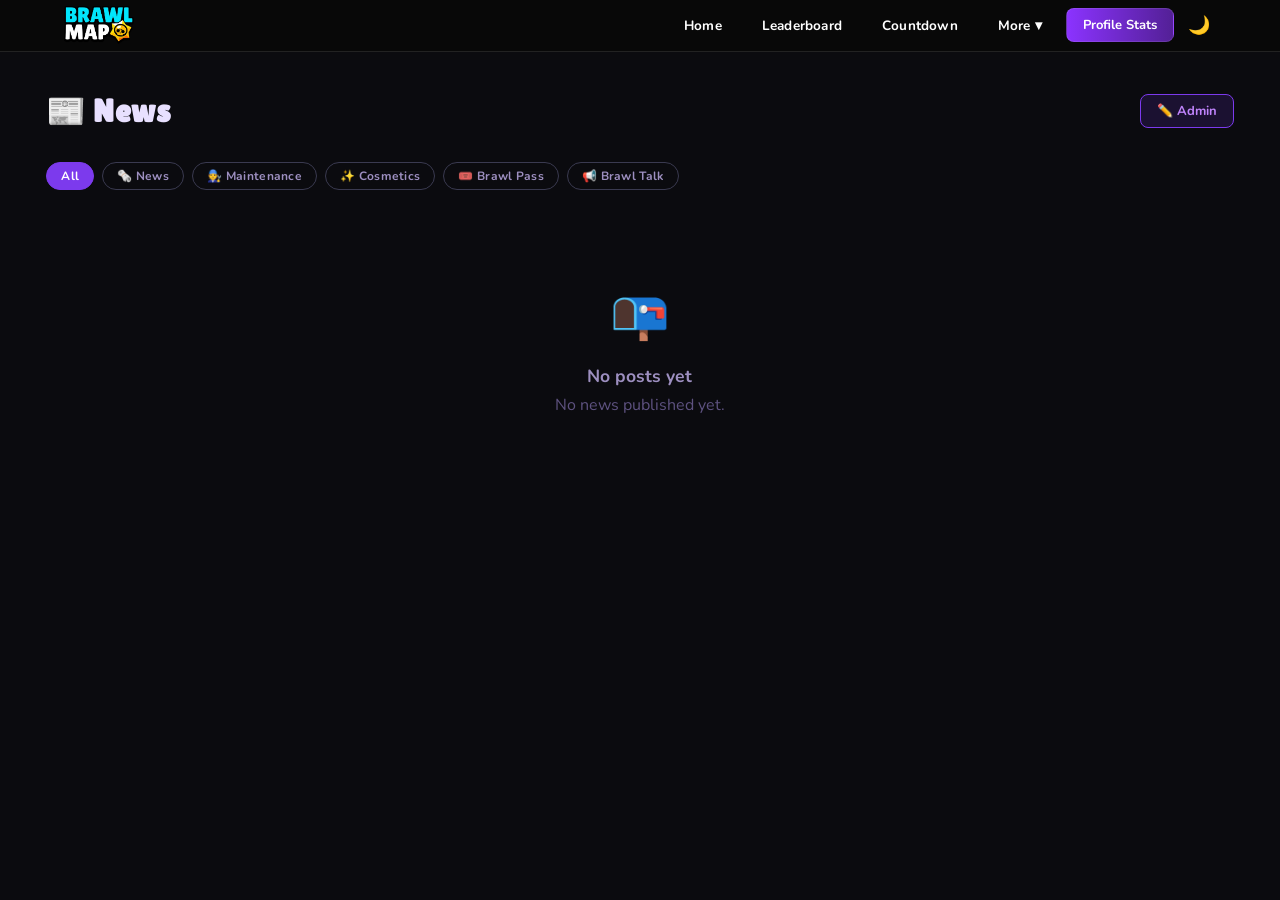
==== news.html @ d704606d "Add files via upload" ====
<!DOCTYPE html>
<html lang="en">
<head>
  <meta charset="UTF-8" />
  <meta name="viewport" content="width=device-width, initial-scale=1.0" />
  <title>BrawlMap — News</title>
  <link href="https://fonts.googleapis.com/css2?family=Lilita+One&family=Nunito:wght@400;600;700;800&display=swap" rel="stylesheet">
  <link rel="stylesheet" href="designed.css">
  <style>
    /* ── Page layout ── */
    .news-wrap {
      max-width: 93%;
      margin: 0 auto;
      padding: 2.5rem 0.1rem 4rem;
    }

    .news-header {
      display: flex;
      align-items: center;
      justify-content: space-between;
      margin-bottom: 2rem;
      flex-wrap: wrap;
      gap: 1rem;
    }

    .news-header h1 {
      font-family: 'Lilita One', cursive;
      font-size: 2rem;
      color: var(--text);
      letter-spacing: 0.5px;
    }

    /* ── Category filter pills ── */
    .category-filters {
      display: flex;
      gap: 8px;
      flex-wrap: wrap;
      margin-bottom: 1.75rem;
    }

    .cat-pill {
      padding: 5px 14px;
      border-radius: 20px;
      font-size: 12px;
      font-weight: 700;
      cursor: pointer;
      border: 1.5px solid var(--border2);
      background: transparent;
      color: var(--text2);
      font-family: 'Nunito', sans-serif;
      transition: all 0.15s;
      letter-spacing: 0.3px;
    }
    .cat-pill:hover { border-color: var(--purple2); color: var(--purple3); }
    .cat-pill.active { background: var(--purple); border-color: var(--purple); color: #fff; }

    /* ── News grid ── */
    .news-grid {
      display: grid;
      grid-template-columns: repeat(auto-fill, minmax(280px, 1fr));
      gap: 1rem;
    }

    @media (max-width: 768px) {
      .news-grid { grid-template-columns: 1fr; }
    }

    .news-card {
      background: var(--bg2);
      border: 1px solid var(--border);
      border-radius: var(--radius);
      overflow: hidden;
      transition: border-color 0.15s, transform 0.15s;
      cursor: pointer;
      text-decoration: none;
      display: block;
      color: inherit;
    }
    .news-card:hover { border-color: var(--border2); transform: translateY(-2px); }

    .news-card-banner {
      width: 100%;
      height: 200px;
      object-fit: cover;
      display: block;
      background: var(--bg3);
    }
    .news-card-banner-placeholder {
      width: 100%;
      height: 200px;
      background: linear-gradient(135deg, #1a1a2e 0%, #16213e 50%, #0f3460 100%);
      display: flex;
      align-items: center;
      justify-content: center;
      font-size: 3rem;
    }

    .news-card-body { padding: 1.1rem 1.25rem 1.25rem; }

    .news-card-meta {
      display: flex;
      align-items: center;
      gap: 8px;
      margin-bottom: 0.5rem;
      font-size: 12px;
      color: var(--text3);
      font-weight: 600;
    }

    .news-card-category {
      padding: 2px 8px;
      border-radius: 4px;
      font-size: 11px;
      font-weight: 800;
      letter-spacing: 0.4px;
      text-transform: uppercase;
    }
    .cat-news       { background: #1e3a5f; color: #60a5fa; }
    .cat-maintenance{ background: #3b2200; color: #fb923c; }
    .cat-cosmetics  { background: #2d1b4e; color: #c084fc; }
    .cat-brawlpass  { background: #1a3320; color: #4ade80; }
    .cat-brawltalk  { background: #3a1a1a; color: #fbbf24; }
    .cat-countdown  { background: #1a2b3a; color: #38bdf8; }

    .news-card-title {
      font-size: 15px;
      font-weight: 800;
      color: var(--text);
      margin-bottom: 0.35rem;
      line-height: 1.3;
    }
    .news-card-excerpt {
      font-size: 13px;
      color: var(--text2);
      line-height: 1.55;
    }

    /* ── Empty state ── */
    .news-empty {
      text-align: center;
      padding: 4rem 1rem;
      color: var(--text3);
      grid-column: 1/-1;
    }
    .news-empty-icon { font-size: 3rem; margin-bottom: 1rem; }
    .news-empty h3 { font-size: 1.1rem; color: var(--text2); margin-bottom: 0.4rem; }

    /* ── Admin toggle button ── */
    .admin-toggle {
      padding: 7px 16px;
      background: rgba(124,58,237,0.15);
      border: 1.5px solid var(--purple);
      border-radius: 8px;
      color: var(--purple3);
      font-family: 'Nunito', sans-serif;
      font-size: 13px;
      font-weight: 700;
      cursor: pointer;
      transition: all 0.15s;
    }
    .admin-toggle:hover { background: rgba(124,58,237,0.3); }

    /* ── Modal overlay ── */
    .modal-overlay {
      display: none;
      position: fixed;
      inset: 0;
      background: rgba(0,0,0,0.75);
      z-index: 1000;
      align-items: center;
      justify-content: center;
      padding: 1rem;
    }
    .modal-overlay.open { display: flex; }

    .modal {
      background: var(--bg2);
      border: 1px solid var(--border2);
      border-radius: 16px;
      padding: 2rem;
      width: 100%;
      max-width: 560px;
      max-height: 90vh;
      overflow-y: auto;
    }

    .modal h2 {
      font-family: 'Lilita One', cursive;
      font-size: 1.4rem;
      color: var(--text);
      margin-bottom: 1.5rem;
    }

    .form-group { margin-bottom: 1rem; }
    .form-group label {
      display: block;
      font-size: 12px;
      font-weight: 700;
      color: var(--text2);
      margin-bottom: 5px;
      letter-spacing: 0.4px;
      text-transform: uppercase;
    }
    .form-group input,
    .form-group textarea,
    .form-group select {
      width: 100%;
      background: var(--bg3);
      border: 1.5px solid var(--border);
      border-radius: 8px;
      color: var(--text);
      font-family: 'Nunito', sans-serif;
      font-size: 14px;
      padding: 9px 12px;
      outline: none;
      transition: border-color 0.15s;
    }
    .form-group textarea { min-height: 90px; resize: vertical; }
    .form-group input:focus,
    .form-group textarea:focus,
    .form-group select:focus { border-color: var(--purple2); }
    .form-group select option { background: var(--bg3); }

    .modal-actions {
      display: flex;
      gap: 10px;
      margin-top: 1.5rem;
      justify-content: flex-end;
    }

    .btn-cancel {
      padding: 8px 18px;
      background: transparent;
      border: 1.5px solid var(--border2);
      border-radius: 8px;
      color: var(--text2);
      font-family: 'Nunito', sans-serif;
      font-size: 14px;
      font-weight: 700;
      cursor: pointer;
    }
    .btn-publish {
      padding: 8px 18px;
      background: var(--purple);
      border: none;
      border-radius: 8px;
      color: #fff;
      font-family: 'Nunito', sans-serif;
      font-size: 14px;
      font-weight: 800;
      cursor: pointer;
      transition: background 0.15s;
    }
    .btn-publish:hover { background: var(--purple2); }

    /* ── Auth gate ── */
    .auth-hint { font-size: 12px; color: var(--text3); margin-top: 6px; }
    .auth-error { color: #f87171; font-size: 13px; margin-top: 6px; }

    /* ── Admin post list in modal ── */
    .admin-post-item {
      display: flex;
      align-items: center;
      justify-content: space-between;
      padding: 10px 12px;
      background: var(--bg3);
      border-radius: 8px;
      margin-bottom: 8px;
      gap: 10px;
    }
    .admin-post-item-title { font-size: 13px; font-weight: 700; color: var(--text); flex: 1; }
    .btn-delete {
      padding: 4px 10px;
      background: rgba(239,68,68,0.15);
      border: 1px solid #ef4444;
      border-radius: 6px;
      color: #f87171;
      font-size: 12px;
      font-weight: 700;
      cursor: pointer;
      font-family: 'Nunito', sans-serif;
      white-space: nowrap;
    }

    /* ── Article / Single Post Page ── */
    .post-page {
      display: none;
    }
    .post-page.active {
      display: block;
    }
    .post-page-wrap {
      max-width: 720px;
      margin: 0 auto;
      padding: 2.5rem 1.5rem 5rem;
    }
    .post-back {
      display: inline-flex;
      align-items: center;
      gap: 6px;
      font-size: 13px;
      font-weight: 700;
      color: var(--text2);
      cursor: pointer;
      background: none;
      border: none;
      font-family: 'Nunito', sans-serif;
      padding: 0;
      margin-bottom: 1.5rem;
      transition: color 0.15s;
    }
    .post-back:hover { color: var(--text); }
    .post-banner {
      width: 100%;
      max-height: 340px;
      object-fit: cover;
      border-radius: 12px;
      margin-bottom: 1.5rem;
      display: block;
    }
    .post-title {
      font-family: 'Lilita One', cursive;
      font-size: 2rem;
      color: var(--text);
      margin-bottom: 0.6rem;
      line-height: 1.2;
    }
    .post-meta {
      font-size: 12px;
      color: var(--text3);
      font-weight: 600;
      margin-bottom: 1.5rem;
      display: flex;
      align-items: center;
      gap: 10px;
      flex-wrap: wrap;
    }
    .post-body {
      font-size: 15px;
      color: var(--text2);
      line-height: 1.8;
      white-space: pre-wrap;
    }

    /* ── Countdowns section on news page ── */
    .countdowns-section { margin-bottom: 2.5rem; }
    .countdowns-section .section-title { font-size: 18px; margin-bottom: 4px; }
    .countdowns-grid {
      display: grid;
      grid-template-columns: repeat(auto-fill, minmax(260px, 1fr));
      gap: 12px;
      margin-top: 1rem;
    }
    .cd-news-card {
      background: var(--bg2);
      border: 1px solid var(--border);
      border-radius: var(--radius);
      padding: 1.1rem 1.2rem;
      display: flex;
      flex-direction: column;
      gap: 5px;
    }
    .cd-news-card .cd-label {
      display: flex; align-items: center; gap: 6px;
      font-size: 10.5px; font-weight: 800; color: var(--text2);
      text-transform: uppercase; letter-spacing: 0.7px;
    }
    .cd-news-card .cd-title { font-size: 14px; font-weight: 800; color: var(--text); }
    .cd-news-card .cd-desc  { font-size: 12.5px; color: var(--text2); line-height: 1.5; }
    .cd-news-card .cd-time  { font-family: 'Lilita One', cursive; font-size: 24px; color: #fff; letter-spacing: 1px; margin-top: 4px; }
    .cd-news-card .cd-time.ended { color: var(--text3); font-size: 16px; }
    .cd-news-card .cd-footer { font-size: 11px; color: var(--text3); margin-top: 2px; }
    .btn-cd-delete {
      align-self: flex-end;
      padding: 3px 9px;
      background: rgba(239,68,68,0.12);
      border: 1px solid #ef4444;
      border-radius: 6px;
      color: #f87171;
      font-size: 11px;
      font-weight: 700;
      cursor: pointer;
      font-family: 'Nunito', sans-serif;
    }

    /* ── Admin tabs ── */
    .admin-tabs {
      display: flex; gap: 6px; margin-bottom: 1.5rem;
    }
    .admin-tab-btn {
      background: transparent;
      border: 1.5px solid var(--border2);
      border-radius: var(--radius-sm);
      color: var(--text2);
      font-family: 'Nunito', sans-serif;
      font-size: 12px;
      font-weight: 700;
      padding: 5px 14px;
      cursor: pointer;
      transition: all 0.15s;
    }
    .admin-tab-btn:hover  { border-color: var(--purple2); color: var(--text); }
    .admin-tab-btn.active { background: var(--purple); border-color: var(--purple); color: #fff; }
    .admin-tab-panel { display: none; }
    .admin-tab-panel.active { display: block; }
  </style>
</head>
<body>
<div id="nav-root"></div>
<script src="nav-loader.js"></script>

<!-- ══ NEWS LIST PAGE ══ -->
<div class="page active" id="view-feed">
  <div class="news-wrap">

    <div class="news-header">
      <h1>📰 News</h1>
      <button class="admin-toggle" onclick="openAdminGate()">✏️ Admin</button>
    </div>


    <div class="category-filters" id="cat-filters">
      <button class="cat-pill active" data-cat="all" onclick="filterCat('all', this)">All</button>
      <button class="cat-pill" data-cat="news" onclick="filterCat('news', this)">🗞️ News</button>
      <button class="cat-pill" data-cat="maintenance" onclick="filterCat('maintenance', this)">🧑‍🔧 Maintenance</button>
      <button class="cat-pill" data-cat="cosmetics" onclick="filterCat('cosmetics', this)">✨ Cosmetics</button>
      <button class="cat-pill" data-cat="brawlpass" onclick="filterCat('brawlpass', this)">🎟️ Brawl Pass</button>
      <button class="cat-pill" data-cat="brawltalk" onclick="filterCat('brawltalk', this)">📢 Brawl Talk</button>
    </div>

    <div class="news-grid" id="news-feed"></div>

  </div>
</div>

<!-- ══ SINGLE POST PAGE ══ -->
<div class="post-page" id="view-post">
  <div class="post-page-wrap">
    <button class="post-back" onclick="goBack()">← Back to News</button>
    <div id="post-content"></div>
  </div>
</div>

<!-- ══ AUTH GATE MODAL ══ -->
<div class="modal-overlay" id="modal-auth">
  <div class="modal" style="max-width:380px">
    <h2>🔐 Admin Login</h2>
    <div class="form-group">
      <label>Password</label>
      <input type="password" id="auth-pw" placeholder="Enter admin password" onkeydown="if(event.key==='Enter')tryLogin()" />
      <div class="auth-error" id="auth-error"></div>
    </div>
    <div class="modal-actions">
      <button class="btn-cancel" onclick="closeModal('modal-auth')">Cancel</button>
      <button class="btn-publish" onclick="tryLogin()">Login</button>
    </div>
  </div>
</div>

<!-- ══ ADMIN PANEL MODAL ══ -->
<div class="modal-overlay" id="modal-admin">
  <div class="modal" style="max-width:600px">
    <div style="display:flex;align-items:center;justify-content:space-between;margin-bottom:1.25rem">
      <h2 style="margin-bottom:0">⚙️ Admin Panel</h2>
      <div style="display:flex;gap:8px">
        <button class="btn-cancel" onclick="closeModal('modal-admin')">Close</button>
        <button class="btn-cancel" style="color:#f87171;border-color:#ef4444" onclick="logoutAdmin()">Logout</button>
      </div>
    </div>

    <!-- Tabs -->
    <div class="admin-tabs">
      <button class="admin-tab-btn active" onclick="switchAdminTab('posts', this)">📰 Posts</button>
      <button class="admin-tab-btn" onclick="switchAdminTab('countdown', this)">⏳ Countdowns</button>
    </div>

    <!-- Posts tab -->
    <div class="admin-tab-panel active" id="admin-tab-posts">
      <details open style="margin-bottom:1.5rem">
        <summary style="cursor:pointer;font-weight:800;color:var(--text2);font-size:13px;letter-spacing:0.4px;text-transform:uppercase;margin-bottom:1rem">＋ New Post</summary>
        <div style="padding-top:0.75rem">
          <div class="form-group">
            <label>Category</label>
            <select id="new-cat">
              <option value="news">🗞️ News</option>
              <option value="maintenance">🧑‍🔧 Maintenance</option>
              <option value="cosmetics">✨ Cosmetics</option>
              <option value="brawlpass">🎟️ Brawl Pass</option>
              <option value="brawltalk">📢 Brawl Talk</option>
            </select>
          </div>
          <div class="form-group">
            <label>Title</label>
            <input type="text" id="new-title" placeholder="Post title…" />
          </div>
          <div class="form-group">
            <label>Excerpt (short preview)</label>
            <input type="text" id="new-excerpt" placeholder="One-line summary…" />
          </div>
          <div class="form-group">
            <label>Full content</label>
            <textarea id="new-body" placeholder="Write the full article here…"></textarea>
          </div>
          <div class="form-group">
            <label>Banner image</label>
            <input type="file" id="image-upload" accept="image/*" />
            <div style="font-size:12px;color:var(--text3);margin-top:4px">Or enter URL below</div>
          </div>
          <div class="form-group">
            <label>Banner image URL</label>
            <input type="text" id="new-img" placeholder="https://…" />
          </div>
          <div class="form-group">
            <label>Author</label>
            <input type="text" id="new-author" placeholder="Your name" value="Admin" />
          </div>
          <button class="btn-publish" onclick="publishPost()" style="width:100%;margin-top:0.25rem">Publish Post</button>
          <div class="auth-error" id="publish-error" style="margin-top:6px"></div>
        </div>
      </details>

      <div style="font-weight:800;color:var(--text2);font-size:13px;letter-spacing:0.4px;text-transform:uppercase;margin-bottom:0.75rem">Manage Posts</div>
      <div id="admin-post-list"></div>
    </div>

    <!-- Countdown tab -->
    <div class="admin-tab-panel" id="admin-tab-countdown">
      <details open style="margin-bottom:1.5rem">
        <summary style="cursor:pointer;font-weight:800;color:var(--text2);font-size:13px;letter-spacing:0.4px;text-transform:uppercase;margin-bottom:1rem">＋ New Countdown</summary>
        <div style="padding-top:0.75rem">
          <div class="form-group">
            <label>Title</label>
            <input type="text" id="cd-title" placeholder="e.g. Season 25 Start" />
          </div>
          <div class="form-group">
            <label>Description (optional)</label>
            <input type="text" id="cd-desc" placeholder="Short description…" />
          </div>
          <div class="form-group">
            <label>Target date &amp; time</label>
            <input type="datetime-local" id="cd-date" />
          </div>
          <div class="form-group" style="display:flex;align-items:center;gap:8px">
            <input type="checkbox" id="cd-estimate" style="width:auto;accent-color:var(--purple)" />
            <label for="cd-estimate" style="text-transform:none;letter-spacing:0;font-size:13px;margin-bottom:0;cursor:pointer">Mark date as estimate (*)</label>
          </div>
          <button class="btn-publish" onclick="createCountdown()" style="width:100%;margin-top:0.25rem">Add Countdown</button>
          <div class="auth-error" id="cd-error" style="margin-top:6px"></div>
        </div>
      </details>

      <div style="font-weight:800;color:var(--text2);font-size:13px;letter-spacing:0.4px;text-transform:uppercase;margin-bottom:0.75rem">Active Countdowns</div>
      <div id="admin-cd-list"></div>
    </div>
  </div>
</div>

<script>
/* ═══════════════════════════════
   BrawlMap News CMS
═══════════════════════════════ */

const CATEGORY_META = {
  news:        { label: 'News',        emoji: '🗞️',  cls: 'cat-news'       },
  maintenance: { label: 'Maintenance', emoji: '🧑‍🔧', cls: 'cat-maintenance' },
  cosmetics:   { label: 'Cosmetics',   emoji: '✨',  cls: 'cat-cosmetics'   },
  brawlpass:   { label: 'Brawl Pass',  emoji: '🎟️',  cls: 'cat-brawlpass'  },
  brawltalk:   { label: 'Brawl Talk',  emoji: '📢',  cls: 'cat-brawltalk'  },
};

let currentFilter = 'all';
let adminToken = null;
let allPosts   = [];

/* ── Safe JSON fetch ── */
async function safeFetchJson(res) {
  const text = await res.text();
  if (!text) return null;
  try { return JSON.parse(text); }
  catch (_) { return { __rawText: text }; }
}

const CMS_API = 'https://test-production-182c.up.railway.app';

async function apiGet(url) {
  const fullUrl = url.startsWith('http') ? url : CMS_API + url;
  const headers = {};
  if (adminToken) headers['X-Admin-Token'] = adminToken;
  const res = await fetch(fullUrl, { headers });
  if (!res.ok) throw new Error(`HTTP ${res.status}`);
  return safeFetchJson(res);
}

async function apiPost(url, data) {
  const fullUrl = url.startsWith('http') ? url : CMS_API + url;
  const headers = { 'Content-Type': 'application/json' };
  if (adminToken) headers['X-Admin-Token'] = adminToken;
  const res = await fetch(fullUrl, { method: 'POST', headers, body: JSON.stringify(data) });
  const j = await safeFetchJson(res);
  if (!res.ok) throw new Error(`HTTP ${res.status}: ${j?.error || j?.__rawText || 'Request failed'}`);
  return j;
}

async function apiDelete(url) {
  const fullUrl = url.startsWith('http') ? url : CMS_API + url;
  const headers = {};
  if (adminToken) headers['X-Admin-Token'] = adminToken;
  const res = await fetch(fullUrl, { method: 'DELETE', headers });
  if (!res.ok) throw new Error(`HTTP ${res.status}`);
  return res;
}

/* ── Load posts ── */
async function loadPosts() {
  try {
    allPosts = await apiGet('/cms/posts') || [];
    return allPosts;
  } catch (err) {
    console.error('Failed to load posts:', err);
    allPosts = [];
    return [];
  }
}

/* ── Render feed ── */
async function renderFeed() {
  const posts = await loadPosts();
  const feed = document.getElementById('news-feed');
  const filtered = currentFilter === 'all'
    ? posts
    : posts.filter(p => p.category === currentFilter);

  if (filtered.length === 0) {
    feed.innerHTML = `
      <div class="news-empty">
        <div class="news-empty-icon">📭</div>
        <h3>No posts yet</h3>
        <p>${currentFilter === 'all' ? 'No news published yet.' : 'No posts in this category.'}</p>
      </div>`;
    return;
  }

  feed.innerHTML = filtered.map(post => {
    const meta = CATEGORY_META[post.category] || CATEGORY_META.news;
    const date = new Date(post.createdAt).toLocaleDateString('en-US', {
      month: 'short', day: 'numeric', year: 'numeric'
    });
    const imgSrc = post.image
      ? (post.image.startsWith('http') ? post.image : CMS_API + post.image)
      : null;
    const banner = imgSrc
      ? `<img class="news-card-banner" src="${esc(imgSrc)}" alt="" onerror="this.style.display='none'">`
      : `<div class="news-card-banner-placeholder">${meta.emoji}</div>`;
    return `
      <a class="news-card" href="#post-${post.id}" onclick="openPost('${post.id}');return false;">
        ${banner}
        <div class="news-card-body">
          <div class="news-card-meta">
            <span class="news-card-category ${meta.cls}">${meta.label}</span>
            By ${esc(post.author)} · ${date}
          </div>
          <div class="news-card-title">${esc(post.title)}</div>
          <div class="news-card-excerpt">${esc(post.excerpt)}</div>
        </div>
      </a>`;
  }).join('');
}

/* ── Category filter ── */
function filterCat(cat, btn) {
  currentFilter = cat;
  document.querySelectorAll('.cat-pill').forEach(p => p.classList.remove('active'));
  btn.classList.add('active');
  renderFeed();
}

/* ══════════════════════════════
   SINGLE POST PAGE ROUTING
══════════════════════════════ */
function showView(view) {
  document.getElementById('view-feed').classList.remove('active');
  document.getElementById('view-post').classList.remove('active');
  document.getElementById('view-' + view).classList.add('active');
}

async function openPost(id) {
  // Ensure posts are loaded
  if (!allPosts.length) await loadPosts();
  const post = allPosts.find(p => p.id === id);
  if (!post) return;

  const meta = CATEGORY_META[post.category] || CATEGORY_META.news;
  const date = new Date(post.createdAt).toLocaleDateString('en-US', {
    month: 'long', day: 'numeric', year: 'numeric'
  });

  const postImgSrc = post.image
    ? (post.image.startsWith('http') ? post.image : CMS_API + post.image)
    : null;
  const banner = postImgSrc
    ? `<img class="post-banner" src="${esc(postImgSrc)}" alt="">`
    : '';

  document.getElementById('post-content').innerHTML = `
    ${banner}
    <div style="margin-bottom:0.75rem">
      <span class="news-card-category ${meta.cls}">${meta.label}</span>
    </div>
    <div class="post-title">${esc(post.title)}</div>
    <div class="post-meta">
      <span>By ${esc(post.author)}</span>
      <span style="color:var(--border2)">·</span>
      <span>${date}</span>
    </div>
    <div class="post-body">${esc(post.body)}</div>
  `;

  // Update URL hash so it's shareable
  history.pushState({ postId: id }, '', `#post-${id}`);
  document.title = `${post.title} — BrawlMap`;
  showView('post');
  window.scrollTo(0, 0);
}

function goBack() {
  history.pushState({}, '', window.location.pathname);
  document.title = 'BrawlMap — News';
  showView('feed');
}

/* Handle browser back/forward */
window.addEventListener('popstate', () => {
  const hash = window.location.hash;
  if (hash.startsWith('#post-')) {
    const id = hash.slice(6);
    openPost(id);
  } else {
    document.title = 'BrawlMap — News';
    showView('feed');
  }
});

/* On load, check if URL has a post hash */
async function handleInitialHash() {
  const hash = window.location.hash;
  if (hash.startsWith('#post-')) {
    await loadPosts();
    openPost(hash.slice(6));
  }
}

/* ══════════════════════════════
   COUNTDOWNS (localStorage)
══════════════════════════════ */
const CD_KEY = 'brawlmap_countdowns';

function loadCountdowns() {
  try { return JSON.parse(localStorage.getItem(CD_KEY) || '[]'); }
  catch(_) { return []; }
}

function saveCountdowns(list) {
  localStorage.setItem(CD_KEY, JSON.stringify(list));
}

function pad(n) { return String(n).padStart(2, '0'); }

function cdTimeStr(targetMs) {
  const diff = targetMs - Date.now();
  if (diff <= 0) return { text: 'Event started!', ended: true };
  const days    = Math.floor(diff / 86400000);
  const hours   = Math.floor((diff % 86400000) / 3600000);
  const minutes = Math.floor((diff % 3600000) / 60000);
  const seconds = Math.floor((diff % 60000) / 1000);
  const text = days > 0
    ? `${days}:${pad(hours)}:${pad(minutes)}:${pad(seconds)}`
    : `${pad(hours)}:${pad(minutes)}:${pad(seconds)}`;
  return { text, ended: false };
}

let cdTimerHandle = null;

function renderCountdowns() {
  const list = loadCountdowns();
  const section = document.getElementById('countdowns-section');
  const grid    = document.getElementById('countdowns-grid');

  if (cdTimerHandle) clearInterval(cdTimerHandle);

  if (list.length === 0) {
    section.style.display = 'none';
    return;
  }

  section.style.display = '';

  function updateTimes() {
    list.forEach(cd => {
      const el = document.getElementById(`cd-time-${cd.id}`);
      if (!el) return;
      const { text, ended } = cdTimeStr(cd.targetMs);
      el.textContent = text;
      el.className = 'cd-time' + (ended ? ' ended' : '');
    });
  }

  grid.innerHTML = list.map(cd => {
    const dateStr = new Date(cd.targetMs).toLocaleDateString('en-US', {
      month: 'long', day: 'numeric', year: 'numeric'
    });
    const { text, ended } = cdTimeStr(cd.targetMs);
    const deleteBtn = adminToken
      ? `<button class="btn-cd-delete" onclick="deleteCountdown('${cd.id}')">Remove</button>`
      : '';
    return `
      <div class="cd-news-card">
        <div class="cd-label"><span>⏳</span>Countdown${cd.estimate ? ' *' : ''}</div>
        <div class="cd-title">${esc(cd.title)}</div>
        ${cd.desc ? `<div class="cd-desc">${esc(cd.desc)}</div>` : ''}
        <div class="cd-time${ended ? ' ended' : ''}" id="cd-time-${cd.id}">${text}</div>
        <div class="cd-footer">📅 ${dateStr}</div>
        ${deleteBtn}
      </div>`;
  }).join('');

  cdTimerHandle = setInterval(updateTimes, 1000);
}

function createCountdown() {
  const title    = document.getElementById('cd-title').value.trim();
  const desc     = document.getElementById('cd-desc').value.trim();
  const dateVal  = document.getElementById('cd-date').value;
  const estimate = document.getElementById('cd-estimate').checked;
  const errEl    = document.getElementById('cd-error');

  if (!title || !dateVal) {
    errEl.textContent = 'Title and date are required.';
    return;
  }
  errEl.textContent = '';

  const targetMs = new Date(dateVal).getTime();
  if (isNaN(targetMs)) {
    errEl.textContent = 'Invalid date.';
    return;
  }

  const list = loadCountdowns();
  list.push({
    id:       Math.random().toString(36).slice(2),
    title,
    desc,
    targetMs,
    estimate,
    createdAt: Date.now()
  });
  saveCountdowns(list);

  // Clear form
  document.getElementById('cd-title').value = '';
  document.getElementById('cd-desc').value  = '';
  document.getElementById('cd-date').value  = '';
  document.getElementById('cd-estimate').checked = false;

  renderCountdowns();
  renderAdminCdList();
}

function deleteCountdown(id) {
  if (!confirm('Remove this countdown?')) return;
  const list = loadCountdowns().filter(c => c.id !== id);
  saveCountdowns(list);
  renderCountdowns();
  renderAdminCdList();
}

function renderAdminCdList() {
  const list = loadCountdowns();
  const el   = document.getElementById('admin-cd-list');
  if (!el) return;
  if (list.length === 0) {
    el.innerHTML = '<div style="color:var(--text3);font-size:13px">No countdowns yet.</div>';
    return;
  }
  el.innerHTML = list.map(cd => {
    const dateStr = new Date(cd.targetMs).toLocaleDateString('en-US', {
      month: 'short', day: 'numeric', year: 'numeric'
    });
    return `
      <div class="admin-post-item">
        <div class="admin-post-item-title">${esc(cd.title)}${cd.estimate ? ' *' : ''}<span style="color:var(--text3);font-weight:600;font-size:11px;margin-left:8px">${dateStr}</span></div>
        <button class="btn-delete" onclick="deleteCountdown('${cd.id}');renderAdminCdList()">Delete</button>
      </div>`;
  }).join('');
}

/* ── Admin tabs ── */
function switchAdminTab(tab, btn) {
  document.querySelectorAll('.admin-tab-btn').forEach(b => b.classList.remove('active'));
  document.querySelectorAll('.admin-tab-panel').forEach(p => p.classList.remove('active'));
  btn.classList.add('active');
  document.getElementById('admin-tab-' + tab).classList.add('active');
  if (tab === 'countdown') renderAdminCdList();
}

/* ── Auth ── */
function openAdminGate() {
  if (adminToken) { openAdminPanel(); return; }
  document.getElementById('auth-error').textContent = '';
  document.getElementById('auth-pw').value = '';
  openModal('modal-auth');
  setTimeout(() => document.getElementById('auth-pw').focus(), 100);
}

async function tryLogin() {
  const pw = document.getElementById('auth-pw').value;
  try {
    const res = await fetch(CMS_API + '/cms/login', {
      method: 'POST',
      headers: { 'Content-Type': 'application/json' },
      body: JSON.stringify({ password: pw })
    });
    const data = await safeFetchJson(res) || {};
    if (!res.ok) throw new Error(data.error || data.__rawText || `Login failed (HTTP ${res.status})`);
    adminToken = data.token;
    closeModal('modal-auth');
    openAdminPanel();
  } catch (err) {
    document.getElementById('auth-error').textContent = err.message || 'Wrong password.';
  }
}

function logoutAdmin() {
  adminToken = null;
  closeModal('modal-admin');
  renderCountdowns(); // re-render to hide delete buttons
}

/* ── Admin panel ── */
async function openAdminPanel() {
  await renderAdminList();
  renderAdminCdList();
  renderCountdowns(); // show delete buttons
  openModal('modal-admin');
}

async function renderAdminList() {
  const posts = await loadPosts();
  const el = document.getElementById('admin-post-list');
  if (posts.length === 0) {
    el.innerHTML = '<div style="color:var(--text3);font-size:13px">No posts yet.</div>';
    return;
  }
  el.innerHTML = posts.map(p => `
    <div class="admin-post-item">
      <div class="admin-post-item-title">${esc(p.title)}</div>
      <button class="btn-delete" onclick="deletePost('${p.id}')">Delete</button>
    </div>`).join('');
}

async function deletePost(id) {
  if (!confirm('Delete this post?')) return;
  try {
    await apiDelete(`/cms/posts/${id}`);
    renderFeed();
    renderAdminList();
  } catch (err) {
    alert('Failed to delete post: ' + err.message);
  }
}

/* ── Publish post ── */
async function publishPost() {
  const title   = document.getElementById('new-title').value.trim();
  const excerpt = document.getElementById('new-excerpt').value.trim();
  const body    = document.getElementById('new-body').value.trim();
  const cat     = document.getElementById('new-cat').value;
  const img     = document.getElementById('new-img').value.trim();
  const author  = document.getElementById('new-author').value.trim() || 'Admin';
  const errEl   = document.getElementById('publish-error');

  if (!title || !excerpt || !body) {
    errEl.textContent = 'Title, excerpt, and content are required.';
    return;
  }
  errEl.textContent = '';

  try {
    await apiPost('/cms/posts', { title, excerpt, body, category: cat, image: img, author });
    ['new-title','new-excerpt','new-body','new-img'].forEach(id => document.getElementById(id).value = '');
    document.getElementById('new-author').value = 'Admin';
    renderFeed();
    renderAdminList();
  } catch (err) {
    errEl.textContent = 'Failed to publish: ' + err.message;
  }
}

/* ── Image upload ── */
async function uploadImage() {
  const fileInput = document.getElementById('image-upload');
  const file = fileInput.files[0];
  if (!file) return;

  const formData = new FormData();
  formData.append('image', file);

  try {
    const res = await fetch(CMS_API + '/cms/upload', {
      method: 'POST',
      headers: { 'X-Admin-Token': adminToken },
      body: formData
    });
    const data = await safeFetchJson(res) || {};
    if (!res.ok) throw new Error(`HTTP ${res.status}: ${data.error || 'Upload failed'}`);
    document.getElementById('new-img').value = data.url || '';
    fileInput.value = '';
    alert('Image uploaded successfully!');
  } catch (err) {
    alert('Upload failed: ' + err.message);
  }
}

function openModal(id)  { document.getElementById(id).classList.add('open'); }
function closeModal(id) { document.getElementById(id).classList.remove('open'); }

/* Close on backdrop click */
document.querySelectorAll('.modal-overlay').forEach(overlay => {
  overlay.addEventListener('click', e => {
    if (e.target === overlay) overlay.classList.remove('open');
  });
});

function esc(str) {
  return String(str ?? '')
    .replace(/&/g,'&amp;').replace(/</g,'&lt;')
    .replace(/>/g,'&gt;').replace(/"/g,'&quot;');
}

/* File upload handler */
document.addEventListener('DOMContentLoaded', () => {
  const fileInput = document.getElementById('image-upload');
  if (fileInput) fileInput.addEventListener('change', uploadImage);
});

/* ── Init ── */
renderFeed();
renderCountdowns();
handleInitialHash();
</script>
</body>
</html>
---- designed.css ----
/* ═══════════════════════════════════════════════
   designed.css — BrawlMap shared design system
   ═══════════════════════════════════════════════ */

/* ── Reset & Base ── */
*, *::before, *::after { box-sizing: border-box; margin: 0; padding: 0; }

:root {
  --bg:         #0b0b0f;
  --bg2:        #111118;
  --bg3:        #18181f;
  --border:     #2a2a3a;
  --border2:    #3a3a50;
  --gold:       #1e1e28;
  --gold1:      #ffd037;
  --gold2:      #1e1e28;
  --white:      #ffffff;
  --purple:     #7c3aed;
  --purple2:    #a855f7;
  --purple3:    #c084fc;
  --text:       #e8e0ff;
  --text2:      #9d8fc0;
  --text3:      #5e5280;
  --radius:     12px;
  --radius-sm:  4px;
}

body {
  background: var(--bg);
  min-height: 100vh;
  font-family: 'Nunito', sans-serif;
  color: var(--text);
}

/* ── NAV ── */
nav {
  background: #080808;
  border-bottom: 1px solid #222222;
  display: flex;
  align-items: center;
  padding: 0 4rem;
  position: sticky;
  top: 0;
  z-index: 200;
}

.nav-logo {
  display: inline-flex;
  align-items: center;
  margin-right: 1.5rem;
  padding: 0.4rem 0;
  text-decoration: none;
}

.nav-logo-img {
  display: block;
  height: 38px;
  width: auto;
}

.nav-right { display: flex; align-items: center; gap: 8px; margin-left: auto; }

.nav-dropdown a.disabled {
  opacity: 0.45;
  cursor: default;
  pointer-events: none;
}

/*--- Nav tabs ------------------------------------------------------------------------------------------*/

.nav-tab {
  padding: 0 1rem;
  height: 36px;
  display: flex;
  align-items: center;
  font-size: 13.5px;
  font-weight: 700;
  color: #ffffff;
  cursor: pointer;
  border-bottom: 3px solid transparent;
  transition: color 0.15s, background 0.15s, border-color 0.15s;
  letter-spacing: 0.2px;
  position: relative;
  white-space: nowrap;
  user-select: none;
  text-decoration: none;
  border-radius: 4px;
  background: transparent;
  border: none;
  appearance: none;
  font-family: inherit;
  line-height: 1;
}
.nav-tab:hover { color: #EBEBEB; background: rgba(255,255,255,0.1); }
.nav-tab.active { color: #fff; border-bottom-color: transparent; background: rgba(255,255,255,0.12); }
.nav-tab.disabled {
  opacity: 0.4;
  cursor: default;
  pointer-events: none;
}

.nav-badge {
  background: var(--purple);
  color: #fff;
  font-size: 10px;
  font-weight: 800;
  padding: 1px 5px;
  border-radius: 20px;
  margin-left: 5px;
}

/* More dropdown */
.nav-more-wrap { position: relative; }
.nav-more-wrap .nav-tab { gap: 4px; }

.nav-dropdown {
  display: none;
  position: absolute;
  top: calc(100% + 4px);
  right: 0;
  background: #13131c;
  border: 1px solid var(--border2);
  border-radius: var(--radius-sm);
  min-width: 170px;
  box-shadow: 0 8px 32px rgba(0,0,0,0.5);
  z-index: 300;
  overflow: hidden;
}
.nav-more-wrap:hover .nav-dropdown,
.nav-more-wrap.open  .nav-dropdown { display: block; }

.nav-dropdown a {
  display: flex;
  align-items: center;
  gap: 10px;
  padding: 10px 16px;
  font-size: 13px;
  font-weight: 700;
  color: var(--text2);
  text-decoration: none;
  transition: background 0.12s, color 0.12s;
}
.nav-dropdown a:hover { background: var(--bg3); color: var(--text); }
.nav-dropdown a .dd-icon { font-size: 14px; }

/* Profile Stats button */
.btn-profile {
  background: linear-gradient(90deg, #8B33FF 0%, #532096 100%);
  color: #fff;
  font-size: 13px;
  font-weight: 700;
  padding: 7px 16px;
  border-radius: 8px;
  border: 1px solid rgba(255,255,255,0.1);
  cursor: pointer;
  font-family: 'Nunito', sans-serif;
  transition: filter 0.15s;
  white-space: nowrap;
  text-decoration: none;
}
.btn-profile:hover { filter: brightness(1.05); }

.nav-dark-btn {
  background: none;
  border: none;
  color: var(--text2);
  font-size: 18px;
  cursor: pointer;
  padding: 4px 6px;
  line-height: 1;
}

/* ── PAGE WRAPPER ── */
.page { display: none; }
.page.active { display: block; }

/* ── HOME ── */
.home-wrap {
  max-width: 93%;
  margin: 0 auto;
  padding: 2.5rem 0.1rem 4rem;
}

/* ── NEWS ── */
.news-wrap {
  max-width: 93%;
  margin: 0 auto;
  padding: 2.5rem 0.1rem 4rem;
}

/* Hero update card */
.hero-update {
  background: var(--bg2);
  border: 1px solid var(--border);
  border-radius: var(--radius);
  padding: 1.75rem 2rem;
  margin-bottom: 2.5rem;
}
.hero-update h1 {
  font-family: 'Lilita One', cursive;
  font-size: 22px;
  font-weight: 300;
  color: #fff;
  margin-bottom: 6px;
  line-height: 1.15;
}
.hero-update p { color: var(--text2); font-size: 13.5px; line-height: 1.6; }
.hero-update-btns { display: flex; gap: 10px; margin-top: 1rem; align-items: center; }

.btn-update {
  background: #111118;
  border: 1.5px solid var(--border2);
  color: var(--text);
  font-family: 'Nunito', sans-serif;
  font-size: 13px;
  font-weight: 700;
  padding: 8px 18px;
  border-radius: 8px;
  cursor: pointer;
  transition: border-color 0.15s, color 0.15s;
  text-decoration: none;
}
.btn-update:hover { border-color: var(--text); color: var(--text); }

.btn-ghost {
  background: none;
  border: none;
  color: var(--text2);
  font-family: 'Nunito', sans-serif;
  font-size: 13px;
  font-weight: 600;
  cursor: pointer;
  padding: 8px 4px;
  text-decoration: none;
}
.btn-ghost:hover { color: var(--text); }

/* Section headings */
.section-title {
  font-family: 'Lilita One', cursive;
  font-size: 26px;
  color: #fff;
  margin-bottom: 6px;
}
.section-sub {
  font-size: 13px;
  color: var(--text2);
  margin-bottom: 1.5rem;
  line-height: 1.6;
}

/* ── COUNTDOWN ── */
.countdown-grid {
  display: grid;
  grid-template-columns: repeat(auto-fill, minmax(280px, 1fr));
  gap: 14px;
  margin-bottom: 3rem;
}

.countdown-card {
  background: var(--bg2);
  border: 1px solid var(--border);
  border-radius: var(--radius);
  padding: 1.1rem 1.2rem;
  display: flex;
  flex-direction: column;
  gap: 5px;
}

.cd-label {
  display: flex;
  align-items: center;
  gap: 6px;
  font-size: 10.5px;
  font-weight: 800;
  color: var(--text2);
  text-transform: uppercase;
  letter-spacing: 0.7px;
}
.cd-subtitle { font-size: 11.5px; font-weight: 700; color: var(--text2); }
.cd-desc     { font-size: 13px; font-weight: 600; color: var(--text); line-height: 1.5; flex: 1; }
.cd-time     { font-family: 'Lilita One', cursive; font-size: 26px; color: #fff; letter-spacing: 1px; margin-top: 4px; }
.cd-time.ended { color: var(--text3); font-size: 20px; }
.cd-footer   { display: flex; align-items: center; gap: 5px; font-size: 11px; color: var(--text3); margin-top: 2px; }

/* ── CATEGORIES ── */
.categories-grid {
  display: grid;
  grid-template-columns: repeat(auto-fill, minmax(240px, 1fr));
  gap: 12px;
  margin-bottom: 3rem;
}

.category-card {
  background: var(--bg2);
  border: 1px solid var(--border);
  border-radius: var(--radius);
  padding: 1.1rem 1.2rem;
  display: flex;
  align-items: center;
  gap: 1rem;
  cursor: pointer;
  transition: border-color 0.15s, background 0.15s;
}
.category-card:hover { border-color: var(--border2); background: var(--bg3); }
.category-card.disabled {
  opacity: 0.38;
  cursor: default;
  pointer-events: none;
  filter: grayscale(0.4);
}

.category-icon {
  width: 50px;
  height: 50px;
  flex-shrink: 0;
  border-radius: 10px;
  display: flex;
  align-items: center;
  justify-content: center;
  font-size: 24px;
}

.cat-divider {
  width: 3px;
  height: 34px;
  background: var(--purple);
  border-radius: 4px;
  flex-shrink: 0;
}

.category-name { font-size: 14px; font-weight: 800; color: var(--purple3); margin-bottom: 4px; }
.category-desc { font-size: 12px; color: var(--text2); line-height: 1.5; }

/* ── INNER PAGE WRAPPER ── */
.inner-page {
  max-width: 940px;
  margin: 0 auto;
  padding: 2rem 2rem 4rem;
}

.inner-page.leaderboard-page {
  max-width: 96.4%;
  width: 96.4%;
}

#page-trios .inner-page {
  max-width: 92%;
  width: 92%;
}

/* ── SHARED CARD ── */
.card {
  background: var(--bg2);
  border: 1px solid var(--border);
  border-radius: var(--radius);
  padding: 1.75rem 2rem;
}

h2 { font-family: 'Lilita One', cursive; font-size: 24px; color: #fff; margin-bottom: 4px; }
.sub { font-size: 13px; color: var(--text2); margin-bottom: 1.5rem; }

/* ── INPUTS ── */
.input-group { display: flex; flex-direction: column; gap: 5px; }
.input-group label {
  font-size: 11px;
  font-weight: 800;
  color: var(--text3);
  text-transform: uppercase;
  letter-spacing: 0.7px;
}

input[type=text], select {
  background: var(--bg);
  border: 1.5px solid var(--border);
  border-radius: var(--radius-sm);
  padding: 10px 14px;
  font-size: 14px;
  color: var(--text);
  width: 100%;
  font-family: 'Nunito', sans-serif;
  transition: border-color 0.15s;
}
input[type=text]:focus, select:focus { outline: none; border-color: var(--purple2); }
select option { background: var(--bg2); }

/* ── BUTTONS ── */
.btn {
  padding: 10px 20px;
  border-radius: var(--radius-sm);
  border: none;
  background: var(--purple);
  color: #fff;
  font-size: 14px;
  font-weight: 800;
  cursor: pointer;
  font-family: 'Nunito', sans-serif;
  transition: background 0.15s, transform 0.1s;
  white-space: nowrap;
}
.btn:hover { background: var(--purple2); }
.btn:active { transform: scale(0.98); }
.btn:disabled { opacity: 0.45; cursor: not-allowed; }
.btn-full { width: 100%; }
.btn-gold {
  background: linear-gradient(135deg, var(--gold2), var(--gold));
  color: #ffffff;
}
.btn-gold:hover { opacity: 0.9; }

/* ── FEEDBACK ── */
.error {
  background: #1e0808;
  color: #f87171;
  border: 1px solid #5a1212;
  border-radius: var(--radius-sm);
  padding: 10px 14px;
  font-size: 13px;
  margin-bottom: 1rem;
  display: none;
}
.loading {
  text-align: center;
  padding: 2rem;
  color: var(--text2);
  font-size: 14px;
  display: none;
}
.spinner {
  display: inline-block;
  width: 16px;
  height: 16px;
  border: 2px solid var(--border2);
  border-top-color: var(--purple2);
  border-radius: 50%;
  animation: spin 0.7s linear infinite;
  margin-right: 8px;
  vertical-align: middle;
}
@keyframes spin { to { transform: rotate(360deg); } }

/* ── COMPARE ── */
.inputs { display: grid; grid-template-columns: 1fr auto 1fr; align-items: end; gap: 12px; margin-bottom: 1.25rem; }
.vs { font-family: 'Lilita One', cursive; font-size: 22px; color: var(--gold2); text-align: center; padding-bottom: 8px; }
.results { display: none; margin-top: 1.5rem; }
.results-grid { display: grid; grid-template-columns: 1fr 1fr; gap: 12px; margin-bottom: 1rem; }

.player-card {
  background: var(--bg);
  border: 1.5px solid var(--border);
  border-radius: var(--radius);
  padding: 1rem 1.25rem;
  position: relative;
}
.player-card.winner { border-color: var(--gold); border-width: 2px; }
.winner-badge {
  position: absolute; top: -11px; left: 50%; transform: translateX(-50%);
  background: var(--gold); color: #1a0a00; font-size: 10px; font-weight: 800;
  padding: 2px 12px; border-radius: 20px; white-space: nowrap; font-family: 'Lilita One', cursive;
}
.player-name { font-size: 16px; font-weight: 800; color: #fff; margin-bottom: 2px; white-space: nowrap; overflow: hidden; text-overflow: ellipsis; }
.player-tag  { font-size: 11px; color: var(--text3); margin-bottom: 12px; }

.stat-row {
  display: flex; justify-content: space-between; align-items: center;
  padding: 5px 0; border-bottom: 1px solid var(--border); font-size: 13px;
}
.stat-row:last-child { border-bottom: none; }
.stat-label { color: var(--text2); }
.stat-val { font-weight: 700; color: var(--text); }
.stat-val.best { color: var(--gold); }

.verdict { background: var(--bg); border: 1px solid var(--border); border-radius: var(--radius); padding: 1.25rem; text-align: center; }
.verdict-title  { font-family: 'Lilita One', cursive; font-size: 15px; color: var(--text2); margin-bottom: 4px; }
.verdict-name   { font-size: 24px; font-family: 'Lilita One', cursive; color: var(--gold); -webkit-text-stroke: 0.5px var(--gold2); }
.verdict-reason { font-size: 13px; color: var(--text2); margin-top: 6px; }

/* ── Leaderboard ───────────────────────── */

.rankings-controls {
  background: var(--bg2); 
  border: 1px solid var(--border); 
  border-radius: var(--radius);
  padding: 1.5rem; 
  margin-bottom: 1.5rem;
  display: grid; 
  grid-template-columns: 1fr 1fr auto; gap: 12px; 
  align-items: end;
}

.rankings-table { background: var(--bg2); 
  border: 1px solid var(--border); 
  border-radius: var(--radius); 
  overflow: hidden; }
.rankings-table table { 
  width: 100%; border-collapse: collapse; 
  font-size: 13px; }
.rankings-table th {
  background: var(--bg); 
  padding: 10px 16px; 
  text-align: left;
  font-size: 11px; 
  text-transform: uppercase; 
  letter-spacing: 0.6px; 
  color: var(--text3); 
  font-weight: 800;
}

.rankings-table td { padding: 10px 16px; 
  border-bottom: 1px solid var(--border); 
  color: var(--text); }
.rankings-table tr:last-child td { border-bottom: none; }
.rankings-table tr:hover td { background: var(--bg3); }
.rank-num  { font-family: 'Lilita One', cursive; color: var(--text); font-size: 15px; }
.rank-1 { color: var(--gold1); }
.rank-2 { color: #C0C0C0; }
.rank-3 { color: #CD7F32; }
.trophy-val { color: var(--gold1); font-weight: 700; }
.brawler-select-wrap { grid-column: 1 / -1; display: none; }

/* ── Brawlers ───────────────────────── */

.brawlers-controls { display: flex; gap: 12px; align-items: flex-end; margin-bottom: 1.5rem; }
.brawlers-controls .input-group { flex: 1; }

.legend      { display: flex; flex-wrap: wrap; gap: 10px; margin-bottom: 1.5rem; }
.legend-item { display: flex; align-items: center; gap: 6px; font-size: 12px; color: var(--text2); }
.legend-dot  { width: 10px; height: 10px; border-radius: 50%; flex-shrink: 0; }

.brawler-grid { display: grid; grid-template-columns: repeat(auto-fill, minmax(72px, 1fr)); gap: 8px; }

.brawler-pill {
  border-radius: 4px; 
  padding: 8px 10px; 
  text-align: center;
  border: 2px solid transparent; 
  cursor: default;
  transition: transform 0.2s, 
  box-shadow 0.12s; position: relative;
}
.brawler-pill:hover { transform: translateY(-2px); box-shadow: 0 6px 20px rgba(0,0,0,0.5); }

.tier-grey   { background: #141420; border-color: #3a3a55; }
.tier-green  { background: #0a1f12; border-color: #22c55e; }
.tier-yellow { background: #1e1800; border-color: #eab308; }
.tier-red    { background: #1e0808; border-color: #ef4444; }
.tier-purple { background: #160826; border-color: #a855f7; }

.brawler-pill-name {
  font-size: 10.5px; 
  font-weight: 700; 
  letter-spacing: 0.1px;
  white-space: nowrap; 
  overflow: hidden; 
  text-overflow: ellipsis; 
  margin-bottom: 4px;
}
.tier-grey   .brawler-pill-name { color: #7070a0; }
.tier-green  .brawler-pill-name { color: #4ade80; }
.tier-yellow .brawler-pill-name { color: #fde047; }
.tier-red    .brawler-pill-name { color: #f87171; }
.tier-purple .brawler-pill-name { color: #d8b4fe; }

.brawler-pill-power { font-size: 19px; font-family: 'Lilita One', cursive; line-height: 1; }
.tier-grey   .brawler-pill-power { color: #55558a; }
.tier-green  .brawler-pill-power { color: #22c55e; }
.tier-yellow .brawler-pill-power { color: #eab308; }
.tier-red    .brawler-pill-power { color: #ef4444; }
.tier-purple .brawler-pill-power { color: #a855f7; }

.brawler-pill-trophy { font-size: 10.5px; color: var(--text2); margin-top: 3px; }

.pill-dots   { display: flex; justify-content: center; gap: 3px; margin-top: 5px; }
.dot         { width: 6px; height: 6px; border-radius: 50%; flex-shrink: 0; }
.dot-gadget  { background: #38bdf8; }
.dot-starpow { background: #fbbf24; }
.dot-empty   { background: var(--border); }

.hc-badge{
  position: absolute;
  top: -10px;
  right: -10px;

  width: 17px;
  height: 17px;

  filter: drop-shadow(0 0 4px #a855f7);
}

.tier-summary { display: flex; gap: 8px; flex-wrap: wrap; margin-bottom: 1.25rem; }
.tier-chip    { padding: 4px 12px; border-radius: 20px; font-size: 11.5px; font-weight: 800; border: 1.5px solid; }
.chip-grey   { background: #141420; border-color: #3a3a55; color: #7070a0; }
.chip-green  { background: #0a1f12; border-color: #22c55e; color: #4ade80; }
.chip-yellow { background: #1e1800; border-color: #eab308; color: #fde047; }
.chip-red    { background: #1e0808; border-color: #ef4444; color: #f87171; }
.chip-purple { background: #160826; border-color: #a855f7; color: #d8b4fe; }

.player-header      { margin-bottom: 1.25rem; }
.player-header-name { font-family: 'Lilita One', cursive; font-size: 20px; color: #fff; }
.player-header-tag  { font-size: 12px; color: var(--text3); margin-top: 2px; }

.filter-bar { display: flex; gap: 8px; flex-wrap: wrap; margin-bottom: 1.25rem; }
.filter-btn {
  padding: 4px 14px; border-radius: 20px; font-size: 12px; font-weight: 700;
  border: 1.5px solid var(--border); background: transparent; color: var(--text2);
  cursor: pointer; font-family: 'Nunito', sans-serif; transition: all 0.12s;
}
.filter-btn:hover  { border-color: var(--gold); color: var(--gold); }
.filter-btn.active { background: var(--gold); color: #1a0a00; border-color: var(--gold); }

/* ── CHANGELOG ── */

.changelog-list { display: flex; flex-direction: column; gap: 20px; margin-top: 1.5rem; }

.cl-entry {
  background: var(--bg2);
  border: 1px solid var(--border);
  border-radius: var(--radius);
  padding: 1.4rem 1.6rem;
  position: relative;
  padding-left: 2rem;
}
.cl-entry::before {
  content: '';
  position: absolute;
  left: 0; top: 0; bottom: 0;
  width: 4px;
  border-radius: 4px 0 0 4px;
  background: var(--purple);
}
.cl-entry.major::before { background: var(--gold); }
.cl-entry.fix::before   { background: #22c55e; }

.cl-version { font-family: 'Lilita One', cursive; font-size: 16px; color: #fff; margin-bottom: 2px; }
.cl-date    { font-size: 11.5px; color: var(--text3); margin-bottom: 10px; }
.cl-items   { list-style: none; display: flex; flex-direction: column; gap: 6px; }
.cl-items li { font-size: 13px; color: var(--text2); display: flex; gap: 8px; }
.cl-items li::before { content: '–'; color: var(--text3); flex-shrink: 0; }
.cl-tag {
  display: inline-block;
  font-size: 10px; font-weight: 800;
  padding: 1px 7px; border-radius: 20px;
  margin-right: 4px;
  border: 1px solid;
}
.cl-tag.new  { background: #0a1f12; border-color: #22c55e; color: #4ade80; }
.cl-tag.fix  { background: #1e0808; border-color: #ef4444; color: #f87171; }
.cl-tag.impr { background: #160826; border-color: #a855f7; color: #d8b4fe; }
.cl-tag.perf { background: #1e1800; border-color: #eab308; color: #fde047; }

/* ── STANDALONE PAGE (countdown.html / changelog.html) ── */
.standalone-wrap {
  max-width: 1855px;
  margin: 0 auto;
  padding: 2.5rem 2rem 5rem;
}

/* ── Scrollbar ── */
::-webkit-scrollbar { width: 6px; }
::-webkit-scrollbar-track { background: var(--bg); }
::-webkit-scrollbar-thumb { background: var(--border2); border-radius: 3px; }

/* ══════════════════════════════════════════════════
   Trios card
   ══════════════════════════════════════════════════ */

.page#page-trios {
  background: #0e0b1a;
  min-height: calc(100vh - 60px);
  padding: 32px 0;
}

#page-trios h2 {
  color: #fff;
  font-family: 'Lilita One', cursive;
  font-size: 26px;
  margin-bottom: 4px;
}
#page-trios .sub {
  color: #a89ec8;
  font-size: 13px;
  margin-bottom: 14px;
}

.trios-incomplete {
  background: rgba(255,255,255,0.06);
  border-radius: 8px;
  padding: 8px 14px;
  font-size: 12.5px;
  color: #d4c8ff;
  margin-bottom: 6px;
}
.trios-incomplete b { color: #fff; }

.trios-updated {
  font-size: 11px;
  color: #6b6080;
  margin-bottom: 20px;
}

/* ── Grid ── */
.trios-grid {
  display: grid;
  grid-template-columns: repeat(5, 1fr);
  gap: 14px;
}

/* ── Card ── */
.trio-card {
  border-radius: 14px;
  padding: 14px 16px;
  position: relative;
  overflow: hidden;
  cursor: pointer;
  transition: transform .2s, box-shadow .2s;
}
.trio-card:hover {
  transform: translateY(-3px);
  box-shadow: 0 8px 24px rgba(0,0,0,0.4);
}
.trio-card.enabled {
  background: linear-gradient(135deg, #2a1f4e 0%, #1a1233 100%);
  border: 1px solid rgba(120,90,200,0.3);
}
.trio-card.disabled {
  background: linear-gradient(135deg, #1c1c2e 0%, #141420 100%);
  border: 1px dashed rgba(120,90,200,0.35);
  opacity: 0.72;
}
.trio-card.featured { border: 2px dashed #7b5ce6 !important; }

/* ── Top row: avatars + badge ── */
.trio-top {
  display: flex;
  align-items: center;
  justify-content: space-between;
  margin-bottom: 10px;
}

.brawler-avatars { display: flex; }

.brawler-avatar {
  width: 42px;
  height: 42px;
  border-radius: 50%;
  background: rgba(255,255,255,0.1);
  border: 2px solid rgba(255,255,255,0.15);
  display: flex;
  align-items: center;
  justify-content: center;
  font-size: 21px;
  margin-left: -8px;
  overflow: hidden;
}
.brawler-avatar:first-child { margin-left: 0; }
.brawler-avatar img { width: 100%; height: 100%; object-fit: cover; }

/* ── Status badges ── */
.status-badge {
  font-size: 11px;
  font-weight: 800;
  padding: 4px 11px;
  border-radius: 20px;
  white-space: nowrap;
}
.status-active   { background: rgba(30,200,120,0.15); color: #3dffa0; border: 1px solid rgba(30,200,120,0.3); }
.status-pending  { background: rgba(100,80,220,0.15); color: #b09ef8; border: 1px solid rgba(100,80,220,0.3); }
.status-disabled { background: rgba(120,120,160,0.12); color: #8880aa; border: 1px solid rgba(120,120,160,0.2); }

/* ── Card text ── */
.trio-name {
  color: #e8e0ff;
  font-size: 14px;
  font-weight: 800;
  margin: 0 0 4px;
}
.trio-days {
  font-size: 13px;
  font-weight: 700;
  color: #3dffa0;
  margin-bottom: 10px;
}
.trio-days.grey { color: #6b6080; }

/* ── Brawler name tags ── */
.brawler-names { display: flex; gap: 6px; flex-wrap: wrap; }
.brawler-name-tag {
  background: rgba(255,255,255,0.06);
  border-radius: 6px;
  padding: 3px 8px;
  font-size: 11px;
  color: #b0a0d8;
  font-weight: 700;
}

/* ── Buffies ── */
.buffies-row { display: flex; gap: 5px; margin-top: 8px; }
.buffi {
  font-size: 14px;
  background: rgba(255,255,255,0.06);
  border-radius: 6px;
  padding: 3px 7px;
}

/* ── Description ── */
.trio-desc {
  font-size: 12px;
  color: #7a6a9a;
  margin-top: 10px;
  line-height: 1.5;
}

.empty-msg { color: #6b6080; font-size: 13px; padding: 1rem 0; }

/* ══════════════════════════════════════════════════
   Profile page
   ══════════════════════════════════════════════════ */

.profile-inner {
  max-width: 93%;
  width: 93%;
}

/* Tag search card */
.profile-tag-card {
  margin-bottom: 1.5rem;
}
.profile-tag-row {
  display: flex;
  gap: 12px;
  align-items: flex-end;
}

/* Header bar: name/tag left, tabs right */
.profile-header-bar {
  display: flex;
  align-items: center;
  justify-content: space-between;
  margin-bottom: 1.25rem;
  flex-wrap: wrap;
  gap: 12px;
}
.profile-header-name {
  font-family: 'Lilita One', cursive;
  font-size: 22px;
  color: #fff;
}
.profile-header-tag {
  font-size: 12px;
  color: var(--text3);
  margin-top: 2px;
}

/* Tabs */
.profile-tabs {
  display: flex;
  gap: 6px;
}
.profile-tab-btn {
  background: transparent;
  border: 1.5px solid var(--border2);
  border-radius: var(--radius-sm);
  color: var(--text2);
  font-family: 'Nunito', sans-serif;
  font-size: 13px;
  font-weight: 700;
  padding: 6px 18px;
  cursor: pointer;
  transition: all 0.15s;
}
.profile-tab-btn:hover { border-color: var(--purple2); color: var(--text); }
.profile-tab-btn.active { background: var(--purple); border-color: var(--purple); color: #fff; }

/* Tab content panels */
.profile-content { display: none; }
.profile-content.active { display: block; }

/* Stats grid */
.profile-stats-grid {
  display: grid;
  grid-template-columns: repeat(auto-fill, minmax(160px, 1fr));
  gap: 12px;
}
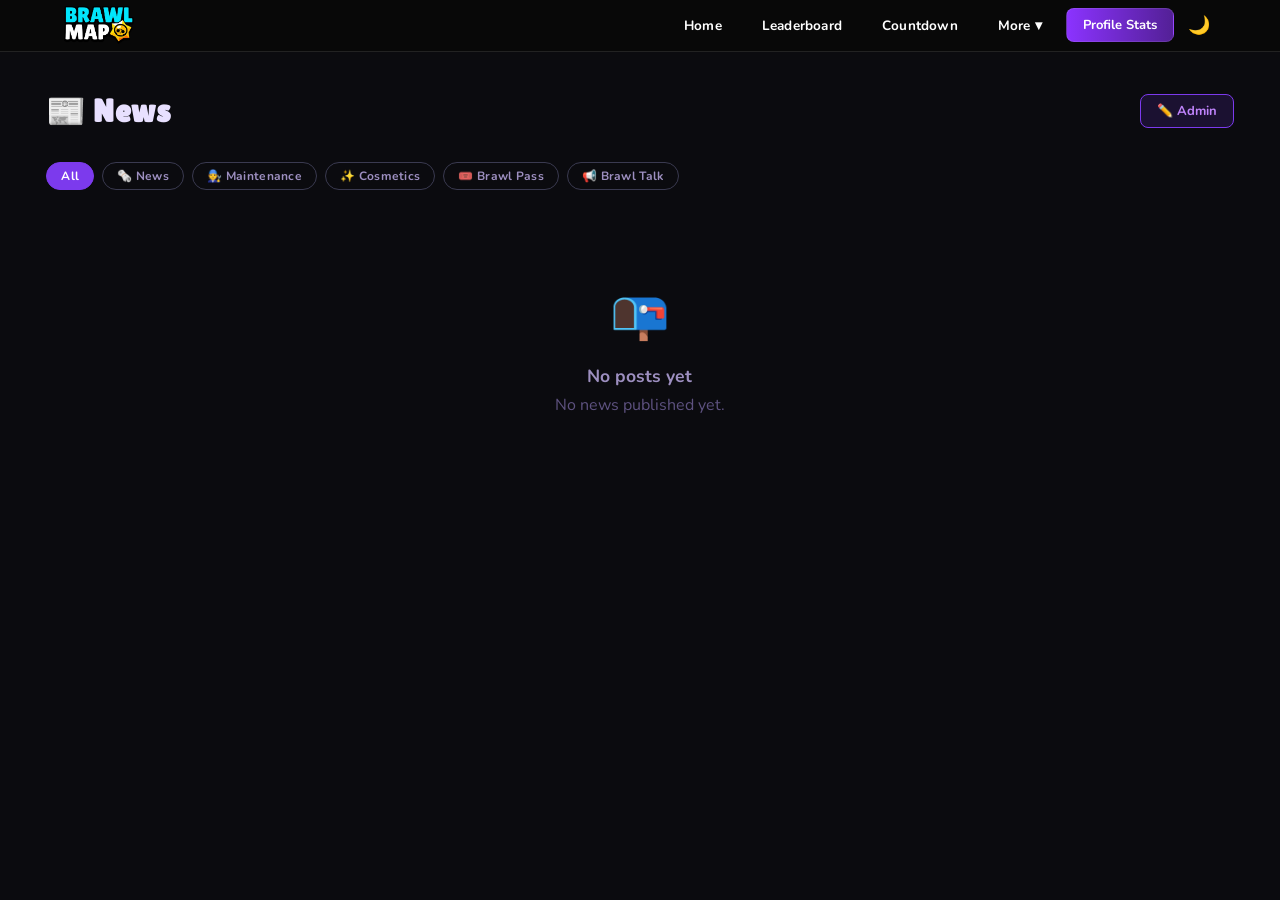
==== commit e23953b7: "Add files via upload" ====
--- a/news.html
+++ b/news.html
@@ -784,6 +784,7 @@
   const list = loadCountdowns();
   const section = document.getElementById('countdowns-section');
   const grid    = document.getElementById('countdowns-grid');
+  if (!section && !grid) return; // countdowns moved to countdown.html
 
   if (cdTimerHandle) clearInterval(cdTimerHandle);
 
@@ -826,7 +827,7 @@
   cdTimerHandle = setInterval(updateTimes, 1000);
 }
 
-function createCountdown() {
+async function createCountdown() {
   const title    = document.getElementById('cd-title').value.trim();
   const desc     = document.getElementById('cd-desc').value.trim();
   const dateVal  = document.getElementById('cd-date').value;
@@ -845,39 +846,36 @@
     return;
   }
 
-  const list = loadCountdowns();
-  list.push({
-    id:       Math.random().toString(36).slice(2),
-    title,
-    desc,
-    targetMs,
-    estimate,
-    createdAt: Date.now()
-  });
-  saveCountdowns(list);
-
-  // Clear form
-  document.getElementById('cd-title').value = '';
-  document.getElementById('cd-desc').value  = '';
-  document.getElementById('cd-date').value  = '';
-  document.getElementById('cd-estimate').checked = false;
-
-  renderCountdowns();
-  renderAdminCdList();
-}
-
-function deleteCountdown(id) {
+  try {
+    await apiPost('/cms/countdowns', { title, desc, targetMs, estimate });
+    document.getElementById('cd-title').value = '';
+    document.getElementById('cd-desc').value  = '';
+    document.getElementById('cd-date').value  = '';
+    document.getElementById('cd-estimate').checked = false;
+    renderAdminCdList();
+  } catch(err) {
+    errEl.textContent = 'Failed to add: ' + err.message;
+  }
+}
+
+async function deleteCountdown(id) {
   if (!confirm('Remove this countdown?')) return;
-  const list = loadCountdowns().filter(c => c.id !== id);
-  saveCountdowns(list);
-  renderCountdowns();
-  renderAdminCdList();
-}
-
-function renderAdminCdList() {
-  const list = loadCountdowns();
-  const el   = document.getElementById('admin-cd-list');
+  try {
+    await apiDelete(`/cms/countdowns/${id}`);
+    renderAdminCdList();
+  } catch(err) {
+    alert('Failed to delete: ' + err.message);
+  }
+}
+
+async function renderAdminCdList() {
+  const el = document.getElementById('admin-cd-list');
   if (!el) return;
+  let list = [];
+  try {
+    const res = await fetch(CMS_API + '/cms/countdowns');
+    list = await res.json();
+  } catch(_) {}
   if (list.length === 0) {
     el.innerHTML = '<div style="color:var(--text3);font-size:13px">No countdowns yet.</div>';
     return;
@@ -889,7 +887,7 @@
     return `
       <div class="admin-post-item">
         <div class="admin-post-item-title">${esc(cd.title)}${cd.estimate ? ' *' : ''}<span style="color:var(--text3);font-weight:600;font-size:11px;margin-left:8px">${dateStr}</span></div>
-        <button class="btn-delete" onclick="deleteCountdown('${cd.id}');renderAdminCdList()">Delete</button>
+        <button class="btn-delete" onclick="deleteCountdown('${cd.id}')">Delete</button>
       </div>`;
   }).join('');
 }
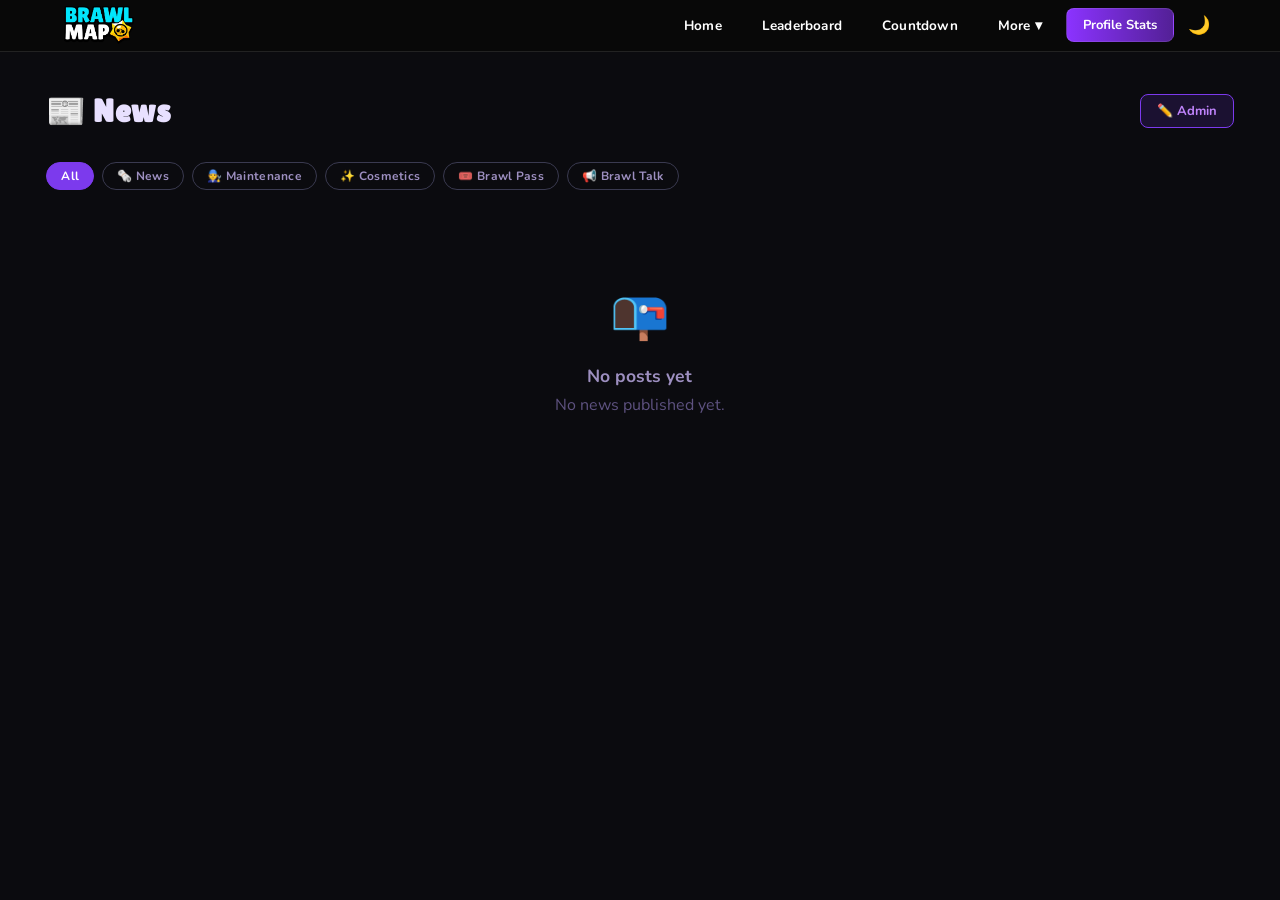
==== commit 02f93343: "Update print" ====
--- a/news.html
+++ b/news.html
@@ -3,7 +3,7 @@
 <head>
   <meta charset="UTF-8" />
   <meta name="viewport" content="width=device-width, initial-scale=1.0" />
-  <title>BrawlMap — News</title>
+  <title>BrawlMap News</title>
   <link href="https://fonts.googleapis.com/css2?family=Lilita+One&family=Nunito:wght@400;600;700;800&display=swap" rel="stylesheet">
   <link rel="stylesheet" href="designed.css">
   <style>
@@ -583,29 +583,26 @@
 const CMS_API = 'https://test-production-182c.up.railway.app';
 
 async function apiGet(url) {
-  const fullUrl = url.startsWith('http') ? url : CMS_API + url;
-  const headers = {};
-  if (adminToken) headers['X-Admin-Token'] = adminToken;
-  const res = await fetch(fullUrl, { headers });
+  const sep = url.includes('?') ? '&' : '?';
+  const fullUrl = (url.startsWith('http') ? url : CMS_API + url) + (adminToken ? `${sep}token=${adminToken}` : '');
+  const res = await fetch(fullUrl);
   if (!res.ok) throw new Error(`HTTP ${res.status}`);
   return safeFetchJson(res);
 }
 
 async function apiPost(url, data) {
-  const fullUrl = url.startsWith('http') ? url : CMS_API + url;
-  const headers = { 'Content-Type': 'application/json' };
-  if (adminToken) headers['X-Admin-Token'] = adminToken;
-  const res = await fetch(fullUrl, { method: 'POST', headers, body: JSON.stringify(data) });
+  const sep = url.includes('?') ? '&' : '?';
+  const fullUrl = (url.startsWith('http') ? url : CMS_API + url) + (adminToken ? `${sep}token=${adminToken}` : '');
+  const res = await fetch(fullUrl, { method: 'POST', headers: { 'Content-Type': 'application/json' }, body: JSON.stringify(data) });
   const j = await safeFetchJson(res);
   if (!res.ok) throw new Error(`HTTP ${res.status}: ${j?.error || j?.__rawText || 'Request failed'}`);
   return j;
 }
 
 async function apiDelete(url) {
-  const fullUrl = url.startsWith('http') ? url : CMS_API + url;
-  const headers = {};
-  if (adminToken) headers['X-Admin-Token'] = adminToken;
-  const res = await fetch(fullUrl, { method: 'DELETE', headers });
+  const sep = url.includes('?') ? '&' : '?';
+  const fullUrl = (url.startsWith('http') ? url : CMS_API + url) + (adminToken ? `${sep}token=${adminToken}` : '');
+  const res = await fetch(fullUrl, { method: 'DELETE' });
   if (!res.ok) throw new Error(`HTTP ${res.status}`);
   return res;
 }
@@ -913,10 +910,11 @@
 async function tryLogin() {
   const pw = document.getElementById('auth-pw').value;
   try {
+    const formData = new URLSearchParams();
+    formData.append('password', pw);
     const res = await fetch(CMS_API + '/cms/login', {
       method: 'POST',
-      headers: { 'Content-Type': 'application/json' },
-      body: JSON.stringify({ password: pw })
+      body: formData
     });
     const data = await safeFetchJson(res) || {};
     if (!res.ok) throw new Error(data.error || data.__rawText || `Login failed (HTTP ${res.status})`);
@@ -1004,9 +1002,8 @@
   formData.append('image', file);
 
   try {
-    const res = await fetch(CMS_API + '/cms/upload', {
+    const res = await fetch(CMS_API + '/cms/upload?token=' + adminToken, {
       method: 'POST',
-      headers: { 'X-Admin-Token': adminToken },
       body: formData
     });
     const data = await safeFetchJson(res) || {};
@@ -1047,4 +1044,4 @@
 handleInitialHash();
 </script>
 </body>
-</html>+</html>
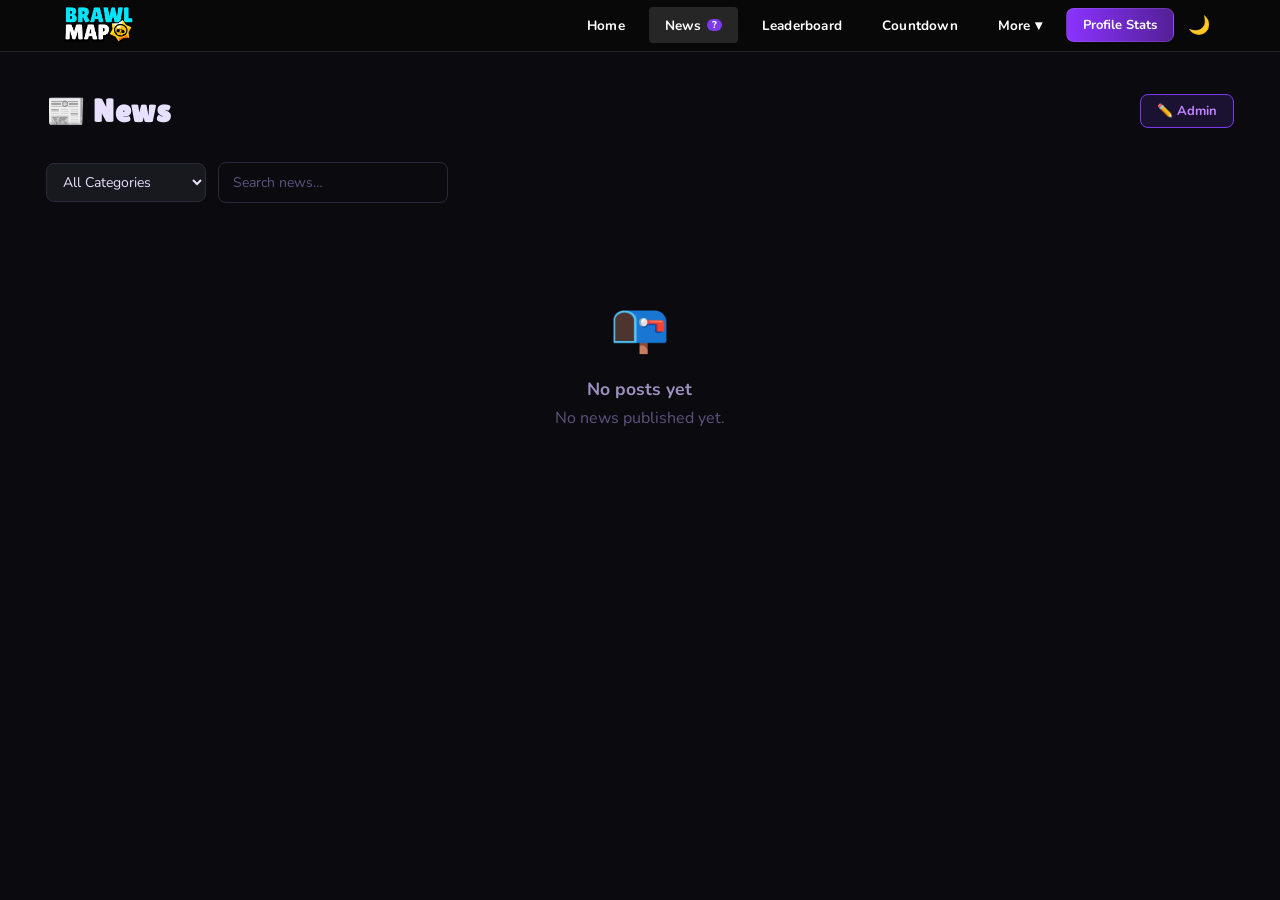
==== commit 798ff66a: "Add files via upload" ====
--- a/news.html
+++ b/news.html
@@ -6,404 +6,22 @@
   <title>BrawlMap News</title>
   <link href="https://fonts.googleapis.com/css2?family=Lilita+One&family=Nunito:wght@400;600;700;800&display=swap" rel="stylesheet">
   <link rel="stylesheet" href="designed.css">
-  <style>
-    /* ── Page layout ── */
-    .news-wrap {
-      max-width: 93%;
-      margin: 0 auto;
-      padding: 2.5rem 0.1rem 4rem;
-    }
-
-    .news-header {
-      display: flex;
-      align-items: center;
-      justify-content: space-between;
-      margin-bottom: 2rem;
-      flex-wrap: wrap;
-      gap: 1rem;
-    }
-
-    .news-header h1 {
-      font-family: 'Lilita One', cursive;
-      font-size: 2rem;
-      color: var(--text);
-      letter-spacing: 0.5px;
-    }
-
-    /* ── Category filter pills ── */
-    .category-filters {
-      display: flex;
-      gap: 8px;
-      flex-wrap: wrap;
-      margin-bottom: 1.75rem;
-    }
-
-    .cat-pill {
-      padding: 5px 14px;
-      border-radius: 20px;
-      font-size: 12px;
-      font-weight: 700;
-      cursor: pointer;
-      border: 1.5px solid var(--border2);
-      background: transparent;
-      color: var(--text2);
-      font-family: 'Nunito', sans-serif;
-      transition: all 0.15s;
-      letter-spacing: 0.3px;
-    }
-    .cat-pill:hover { border-color: var(--purple2); color: var(--purple3); }
-    .cat-pill.active { background: var(--purple); border-color: var(--purple); color: #fff; }
-
-    /* ── News grid ── */
-    .news-grid {
-      display: grid;
-      grid-template-columns: repeat(auto-fill, minmax(280px, 1fr));
-      gap: 1rem;
-    }
-
-    @media (max-width: 768px) {
-      .news-grid { grid-template-columns: 1fr; }
-    }
-
-    .news-card {
-      background: var(--bg2);
-      border: 1px solid var(--border);
-      border-radius: var(--radius);
-      overflow: hidden;
-      transition: border-color 0.15s, transform 0.15s;
-      cursor: pointer;
-      text-decoration: none;
-      display: block;
-      color: inherit;
-    }
-    .news-card:hover { border-color: var(--border2); transform: translateY(-2px); }
-
-    .news-card-banner {
-      width: 100%;
-      height: 200px;
-      object-fit: cover;
-      display: block;
-      background: var(--bg3);
-    }
-    .news-card-banner-placeholder {
-      width: 100%;
-      height: 200px;
-      background: linear-gradient(135deg, #1a1a2e 0%, #16213e 50%, #0f3460 100%);
-      display: flex;
-      align-items: center;
-      justify-content: center;
-      font-size: 3rem;
-    }
-
-    .news-card-body { padding: 1.1rem 1.25rem 1.25rem; }
-
-    .news-card-meta {
-      display: flex;
-      align-items: center;
-      gap: 8px;
-      margin-bottom: 0.5rem;
-      font-size: 12px;
-      color: var(--text3);
-      font-weight: 600;
-    }
-
-    .news-card-category {
-      padding: 2px 8px;
-      border-radius: 4px;
-      font-size: 11px;
-      font-weight: 800;
-      letter-spacing: 0.4px;
-      text-transform: uppercase;
-    }
-    .cat-news       { background: #1e3a5f; color: #60a5fa; }
-    .cat-maintenance{ background: #3b2200; color: #fb923c; }
-    .cat-cosmetics  { background: #2d1b4e; color: #c084fc; }
-    .cat-brawlpass  { background: #1a3320; color: #4ade80; }
-    .cat-brawltalk  { background: #3a1a1a; color: #fbbf24; }
-    .cat-countdown  { background: #1a2b3a; color: #38bdf8; }
-
-    .news-card-title {
-      font-size: 15px;
-      font-weight: 800;
-      color: var(--text);
-      margin-bottom: 0.35rem;
-      line-height: 1.3;
-    }
-    .news-card-excerpt {
-      font-size: 13px;
-      color: var(--text2);
-      line-height: 1.55;
-    }
-
-    /* ── Empty state ── */
-    .news-empty {
-      text-align: center;
-      padding: 4rem 1rem;
-      color: var(--text3);
-      grid-column: 1/-1;
-    }
-    .news-empty-icon { font-size: 3rem; margin-bottom: 1rem; }
-    .news-empty h3 { font-size: 1.1rem; color: var(--text2); margin-bottom: 0.4rem; }
-
-    /* ── Admin toggle button ── */
-    .admin-toggle {
-      padding: 7px 16px;
-      background: rgba(124,58,237,0.15);
-      border: 1.5px solid var(--purple);
-      border-radius: 8px;
-      color: var(--purple3);
-      font-family: 'Nunito', sans-serif;
-      font-size: 13px;
-      font-weight: 700;
-      cursor: pointer;
-      transition: all 0.15s;
-    }
-    .admin-toggle:hover { background: rgba(124,58,237,0.3); }
-
-    /* ── Modal overlay ── */
-    .modal-overlay {
-      display: none;
-      position: fixed;
-      inset: 0;
-      background: rgba(0,0,0,0.75);
-      z-index: 1000;
-      align-items: center;
-      justify-content: center;
-      padding: 1rem;
-    }
-    .modal-overlay.open { display: flex; }
-
-    .modal {
-      background: var(--bg2);
-      border: 1px solid var(--border2);
-      border-radius: 16px;
-      padding: 2rem;
-      width: 100%;
-      max-width: 560px;
-      max-height: 90vh;
-      overflow-y: auto;
-    }
-
-    .modal h2 {
-      font-family: 'Lilita One', cursive;
-      font-size: 1.4rem;
-      color: var(--text);
-      margin-bottom: 1.5rem;
-    }
-
-    .form-group { margin-bottom: 1rem; }
-    .form-group label {
-      display: block;
-      font-size: 12px;
-      font-weight: 700;
-      color: var(--text2);
-      margin-bottom: 5px;
-      letter-spacing: 0.4px;
-      text-transform: uppercase;
-    }
-    .form-group input,
-    .form-group textarea,
-    .form-group select {
-      width: 100%;
-      background: var(--bg3);
-      border: 1.5px solid var(--border);
-      border-radius: 8px;
-      color: var(--text);
-      font-family: 'Nunito', sans-serif;
-      font-size: 14px;
-      padding: 9px 12px;
-      outline: none;
-      transition: border-color 0.15s;
-    }
-    .form-group textarea { min-height: 90px; resize: vertical; }
-    .form-group input:focus,
-    .form-group textarea:focus,
-    .form-group select:focus { border-color: var(--purple2); }
-    .form-group select option { background: var(--bg3); }
-
-    .modal-actions {
-      display: flex;
-      gap: 10px;
-      margin-top: 1.5rem;
-      justify-content: flex-end;
-    }
-
-    .btn-cancel {
-      padding: 8px 18px;
-      background: transparent;
-      border: 1.5px solid var(--border2);
-      border-radius: 8px;
-      color: var(--text2);
-      font-family: 'Nunito', sans-serif;
-      font-size: 14px;
-      font-weight: 700;
-      cursor: pointer;
-    }
-    .btn-publish {
-      padding: 8px 18px;
-      background: var(--purple);
-      border: none;
-      border-radius: 8px;
-      color: #fff;
-      font-family: 'Nunito', sans-serif;
-      font-size: 14px;
-      font-weight: 800;
-      cursor: pointer;
-      transition: background 0.15s;
-    }
-    .btn-publish:hover { background: var(--purple2); }
-
-    /* ── Auth gate ── */
-    .auth-hint { font-size: 12px; color: var(--text3); margin-top: 6px; }
-    .auth-error { color: #f87171; font-size: 13px; margin-top: 6px; }
-
-    /* ── Admin post list in modal ── */
-    .admin-post-item {
-      display: flex;
-      align-items: center;
-      justify-content: space-between;
-      padding: 10px 12px;
-      background: var(--bg3);
-      border-radius: 8px;
-      margin-bottom: 8px;
-      gap: 10px;
-    }
-    .admin-post-item-title { font-size: 13px; font-weight: 700; color: var(--text); flex: 1; }
-    .btn-delete {
-      padding: 4px 10px;
-      background: rgba(239,68,68,0.15);
-      border: 1px solid #ef4444;
-      border-radius: 6px;
-      color: #f87171;
-      font-size: 12px;
-      font-weight: 700;
-      cursor: pointer;
-      font-family: 'Nunito', sans-serif;
-      white-space: nowrap;
-    }
-
-    /* ── Article / Single Post Page ── */
-    .post-page {
-      display: none;
-    }
-    .post-page.active {
-      display: block;
-    }
-    .post-page-wrap {
-      max-width: 720px;
-      margin: 0 auto;
-      padding: 2.5rem 1.5rem 5rem;
-    }
-    .post-back {
-      display: inline-flex;
-      align-items: center;
-      gap: 6px;
-      font-size: 13px;
-      font-weight: 700;
-      color: var(--text2);
-      cursor: pointer;
-      background: none;
-      border: none;
-      font-family: 'Nunito', sans-serif;
-      padding: 0;
-      margin-bottom: 1.5rem;
-      transition: color 0.15s;
-    }
-    .post-back:hover { color: var(--text); }
-    .post-banner {
-      width: 100%;
-      max-height: 340px;
-      object-fit: cover;
-      border-radius: 12px;
-      margin-bottom: 1.5rem;
-      display: block;
-    }
-    .post-title {
-      font-family: 'Lilita One', cursive;
-      font-size: 2rem;
-      color: var(--text);
-      margin-bottom: 0.6rem;
-      line-height: 1.2;
-    }
-    .post-meta {
-      font-size: 12px;
-      color: var(--text3);
-      font-weight: 600;
-      margin-bottom: 1.5rem;
-      display: flex;
-      align-items: center;
-      gap: 10px;
-      flex-wrap: wrap;
-    }
-    .post-body {
-      font-size: 15px;
-      color: var(--text2);
-      line-height: 1.8;
-      white-space: pre-wrap;
-    }
-
-    /* ── Countdowns section on news page ── */
-    .countdowns-section { margin-bottom: 2.5rem; }
-    .countdowns-section .section-title { font-size: 18px; margin-bottom: 4px; }
-    .countdowns-grid {
-      display: grid;
-      grid-template-columns: repeat(auto-fill, minmax(260px, 1fr));
-      gap: 12px;
-      margin-top: 1rem;
-    }
-    .cd-news-card {
-      background: var(--bg2);
-      border: 1px solid var(--border);
-      border-radius: var(--radius);
-      padding: 1.1rem 1.2rem;
-      display: flex;
-      flex-direction: column;
-      gap: 5px;
-    }
-    .cd-news-card .cd-label {
-      display: flex; align-items: center; gap: 6px;
-      font-size: 10.5px; font-weight: 800; color: var(--text2);
-      text-transform: uppercase; letter-spacing: 0.7px;
-    }
-    .cd-news-card .cd-title { font-size: 14px; font-weight: 800; color: var(--text); }
-    .cd-news-card .cd-desc  { font-size: 12.5px; color: var(--text2); line-height: 1.5; }
-    .cd-news-card .cd-time  { font-family: 'Lilita One', cursive; font-size: 24px; color: #fff; letter-spacing: 1px; margin-top: 4px; }
-    .cd-news-card .cd-time.ended { color: var(--text3); font-size: 16px; }
-    .cd-news-card .cd-footer { font-size: 11px; color: var(--text3); margin-top: 2px; }
-    .btn-cd-delete {
-      align-self: flex-end;
-      padding: 3px 9px;
-      background: rgba(239,68,68,0.12);
-      border: 1px solid #ef4444;
-      border-radius: 6px;
-      color: #f87171;
-      font-size: 11px;
-      font-weight: 700;
-      cursor: pointer;
-      font-family: 'Nunito', sans-serif;
-    }
-
-    /* ── Admin tabs ── */
-    .admin-tabs {
-      display: flex; gap: 6px; margin-bottom: 1.5rem;
-    }
-    .admin-tab-btn {
-      background: transparent;
-      border: 1.5px solid var(--border2);
-      border-radius: var(--radius-sm);
-      color: var(--text2);
-      font-family: 'Nunito', sans-serif;
-      font-size: 12px;
-      font-weight: 700;
-      padding: 5px 14px;
-      cursor: pointer;
-      transition: all 0.15s;
-    }
-    .admin-tab-btn:hover  { border-color: var(--purple2); color: var(--text); }
-    .admin-tab-btn.active { background: var(--purple); border-color: var(--purple); color: #fff; }
-    .admin-tab-panel { display: none; }
-    .admin-tab-panel.active { display: block; }
-  </style>
+
+<style>
+/* ── Rich editor toolbar ── */
+.rich-toolbar {
+  display: flex; gap: 4px; margin-bottom: 4px; flex-wrap: wrap;
+}
+.rich-toolbar button {
+  background: var(--bg3, #2a2a3a); border: 1px solid var(--border);
+  color: var(--text); border-radius: 5px; padding: 3px 10px;
+  font-size: 13px; cursor: pointer; line-height: 1.6;
+}
+.rich-toolbar button:hover { background: var(--purple, #7c3aed); color: #fff; }
+
+/* ── Edit modal ── */
+#modal-edit .modal { max-width: 600px; }
+</style>
 </head>
 <body>
 <div id="nav-root"></div>
@@ -420,12 +38,22 @@
 
 
     <div class="category-filters" id="cat-filters">
-      <button class="cat-pill active" data-cat="all" onclick="filterCat('all', this)">All</button>
-      <button class="cat-pill" data-cat="news" onclick="filterCat('news', this)">🗞️ News</button>
-      <button class="cat-pill" data-cat="maintenance" onclick="filterCat('maintenance', this)">🧑‍🔧 Maintenance</button>
-      <button class="cat-pill" data-cat="cosmetics" onclick="filterCat('cosmetics', this)">✨ Cosmetics</button>
-      <button class="cat-pill" data-cat="brawlpass" onclick="filterCat('brawlpass', this)">🎟️ Brawl Pass</button>
-      <button class="cat-pill" data-cat="brawltalk" onclick="filterCat('brawltalk', this)">📢 Brawl Talk</button>
+      <select class="category-dropdown" id="cat-dropdown" onchange="filterCat(this.value)">
+        <option value="all">All Categories</option>
+        <option value="news">🗞️ News</option>
+        <option value="maintenance">🧑‍🔧 Maintenance</option>
+        <option value="cosmetics">✨ Cosmetics</option>
+        <option value="brawlpass">🎟️ Brawl Pass</option>
+        <option value="brawltalk">📢 Brawl Talk</option>
+      </select>
+      <div class="search-wrapper">
+        <span class="search-icon">
+          <svg width="0" height="0" viewBox="0 0 24 24" fill="none" stroke="currentColor" stroke-width="2.5" stroke-linecap="round" stroke-linejoin="round"><circle cx="11" cy="11" r="8"/><line x1="21" y1="21" x2="16.65" y2="16.65"/></svg>
+        </span>
+        <input type="text" class="search-input" id="search-input" placeholder="Search news…"
+          oninput="filterSearch(this.value); document.getElementById('search-clear').classList.toggle('visible', this.value.length > 0)" />
+        <button class="search-clear" id="search-clear" onclick="clearSearch()" title="Clear search">✕</button>
+      </div>
     </div>
 
     <div class="news-grid" id="news-feed"></div>
@@ -436,7 +64,13 @@
 <!-- ══ SINGLE POST PAGE ══ -->
 <div class="post-page" id="view-post">
   <div class="post-page-wrap">
-    <button class="post-back" onclick="goBack()">← Back to News</button>
+    <div class="post-topbar">
+      <button class="post-back" onclick="goBack()">← Back to News</button>
+      <button class="post-copy-url" onclick="copyPostUrl()">
+        <svg width="14" height="14" viewBox="0 0 24 24" fill="none" stroke="currentColor" stroke-width="2.5" stroke-linecap="round" stroke-linejoin="round"><rect x="9" y="9" width="13" height="13" rx="2"/><path d="M5 15H4a2 2 0 0 1-2-2V4a2 2 0 0 1 2-2h9a2 2 0 0 1 2 2v1"/></svg>
+        Copy URL
+      </button>
+    </div>
     <div id="post-content"></div>
   </div>
 </div>
@@ -494,21 +128,31 @@
             <input type="text" id="new-title" placeholder="Post title…" />
           </div>
           <div class="form-group">
-            <label>Excerpt (short preview)</label>
-            <input type="text" id="new-excerpt" placeholder="One-line summary…" />
+            <label>Description <span style="font-weight:400;text-transform:none;letter-spacing:0;color:var(--text3)">(shown under title &amp; on cards)</span></label>
+            <input type="text" id="new-excerpt" placeholder="Short description…" />
+          </div>
+          <div class="form-group">
+            <label>Publish date</label>
+            <input type="datetime-local" id="new-date" />
           </div>
           <div class="form-group">
             <label>Full content</label>
-            <textarea id="new-body" placeholder="Write the full article here…"></textarea>
+            <div class="rich-toolbar">
+              <button type="button" onclick="fmtH1()" title="Heading 1"><b>H1</b></button>
+              <button type="button" onclick="fmtH2()" title="Heading 2"><b>H2</b></button>
+              <button type="button" onclick="fmtBold()" title="Bold"><b>B</b></button>
+              <button type="button" onclick="insertContentImage()" title="Insert image">🖼</button>
+            </div>
+            <textarea id="new-body" placeholder="Write the full article here… Use **bold**, ## Heading 2, # Heading 1" style="min-height:160px;font-family:monospace;font-size:13px"></textarea>
           </div>
           <div class="form-group">
             <label>Banner image</label>
-            <input type="file" id="image-upload" accept="image/*" />
-            <div style="font-size:12px;color:var(--text3);margin-top:4px">Or enter URL below</div>
-          </div>
-          <div class="form-group">
-            <label>Banner image URL</label>
-            <input type="text" id="new-img" placeholder="https://…" />
+            <div style="display:flex;gap:8px;align-items:center;flex-wrap:wrap">
+              <button type="button" class="btn-cancel" style="font-size:12px" onclick="triggerBannerUpload()">⬆ Upload image</button>
+              <input type="file" id="image-upload" accept="image/*" style="display:none" />
+              <input type="text" id="new-img" placeholder="or paste URL…" style="flex:1;min-width:160px" />
+            </div>
+            <div id="new-img-preview" style="margin-top:6px"></div>
           </div>
           <div class="form-group">
             <label>Author</label>
@@ -555,6 +199,65 @@
   </div>
 </div>
 
+
+<!-- ══ EDIT POST MODAL ══ -->
+<div class="modal-overlay" id="modal-edit">
+  <div class="modal" style="max-width:600px">
+    <h2>✏️ Edit Post</h2>
+    <input type="hidden" id="edit-id" />
+    <div class="form-group">
+      <label>Category</label>
+      <select id="edit-cat">
+        <option value="news">🗞️ News</option>
+        <option value="maintenance">🧑‍🔧 Maintenance</option>
+        <option value="cosmetics">✨ Cosmetics</option>
+        <option value="brawlpass">🎟️ Brawl Pass</option>
+        <option value="brawltalk">📢 Brawl Talk</option>
+      </select>
+    </div>
+    <div class="form-group">
+      <label>Title</label>
+      <input type="text" id="edit-title" />
+    </div>
+    <div class="form-group">
+      <label>Description <span style="font-weight:400;text-transform:none;letter-spacing:0;color:var(--text3)">(shown under title &amp; on cards)</span></label>
+      <input type="text" id="edit-excerpt" placeholder="Short description…" />
+    </div>
+    <div class="form-group">
+      <label>Publish date</label>
+      <input type="datetime-local" id="edit-date" />
+    </div>
+    <div class="form-group">
+      <label>Full content</label>
+      <div class="rich-toolbar">
+        <button type="button" onclick="fmtH1('edit-body')" title="Heading 1"><b>H1</b></button>
+        <button type="button" onclick="fmtH2('edit-body')" title="Heading 2"><b>H2</b></button>
+        <button type="button" onclick="fmtBold('edit-body')" title="Bold"><b>B</b></button>
+        <button type="button" onclick="insertContentImage('edit-body')" title="Insert image">🖼</button>
+      </div>
+      <textarea id="edit-body" style="min-height:160px;font-family:monospace;font-size:13px"></textarea>
+    </div>
+    <div class="form-group">
+      <label>Banner image</label>
+      <div style="display:flex;gap:8px;align-items:center;flex-wrap:wrap">
+        <button type="button" class="btn-cancel" style="font-size:12px" onclick="triggerEditBannerUpload()">⬆ Upload image</button>
+        <input type="file" id="edit-image-upload" accept="image/*" style="display:none" />
+        <input type="text" id="edit-img" placeholder="or paste URL…" style="flex:1;min-width:160px" />
+      </div>
+      <div id="edit-img-preview" style="margin-top:6px"></div>
+    </div>
+    <div class="form-group">
+      <label>Author</label>
+      <input type="text" id="edit-author" />
+    </div>
+    <div class="auth-error" id="edit-error" style="margin-bottom:8px"></div>
+    <div class="modal-actions">
+      <button class="btn-cancel" onclick="closeModal('modal-edit')">Cancel</button>
+      <button class="btn-publish" onclick="saveEdit()">Save Changes</button>
+    </div>
+  </div>
+</div>
+
 <script>
 /* ═══════════════════════════════
    BrawlMap News CMS
@@ -569,7 +272,8 @@
 };
 
 let currentFilter = 'all';
-let adminToken = null;
+let currentSearch = '';
+let adminToken = localStorage.getItem('brawlmap_admin_token') || null;
 let allPosts   = [];
 
 /* ── Safe JSON fetch ── */
@@ -582,29 +286,59 @@
 
 const CMS_API = 'https://test-production-182c.up.railway.app';
 
+function withToken(url) {
+  const tok = adminToken || localStorage.getItem('brawlmap_admin_token') || '';
+  if (!tok) return url.startsWith('http') ? url : CMS_API + url;
+  const base = url.startsWith('http') ? url : CMS_API + url;
+  return base + (base.includes('?') ? '&' : '?') + 'token=' + encodeURIComponent(tok);
+}
+
 async function apiGet(url) {
-  const sep = url.includes('?') ? '&' : '?';
-  const fullUrl = (url.startsWith('http') ? url : CMS_API + url) + (adminToken ? `${sep}token=${adminToken}` : '');
-  const res = await fetch(fullUrl);
+  const res = await fetch(withToken(url));
   if (!res.ok) throw new Error(`HTTP ${res.status}`);
   return safeFetchJson(res);
 }
 
 async function apiPost(url, data) {
-  const sep = url.includes('?') ? '&' : '?';
-  const fullUrl = (url.startsWith('http') ? url : CMS_API + url) + (adminToken ? `${sep}token=${adminToken}` : '');
-  const res = await fetch(fullUrl, { method: 'POST', headers: { 'Content-Type': 'application/json' }, body: JSON.stringify(data) });
+  const res = await fetch(withToken(url), {
+    method: 'POST',
+    headers: { 'Content-Type': 'application/json' },
+    body: JSON.stringify(data)
+  });
+  const j = await safeFetchJson(res);
+  if (res.status === 401) {
+    // Token expired (server restarted) — clear it and force re-login
+    adminToken = null;
+    localStorage.removeItem('brawlmap_admin_token');
+    throw new Error('Session expired — please log in again.');
+  }
+  if (!res.ok) throw new Error(`HTTP ${res.status}: ${j?.error || j?.__rawText || 'Request failed'}`);
+  return j;
+}
+
+async function apiDelete(url) {
+  const res = await fetch(withToken(url), { method: 'DELETE' });
+  if (res.status === 401) {
+    adminToken = null;
+    localStorage.removeItem('brawlmap_admin_token');
+    throw new Error('Session expired — please log in again.');
+  }
+  if (!res.ok) throw new Error(`HTTP ${res.status}`);
+  return res;
+}
+
+async function apiPut(url, data) {
+  // Server requires POST + ?_method=PUT to update (see server.py line 208-212)
+  const base = withToken(url);
+  const fullUrl = base + (base.includes('?') ? '&' : '?') + '_method=PUT';
+  const res = await fetch(fullUrl, {
+    method: 'POST',
+    headers: { 'Content-Type': 'application/json' },
+    body: JSON.stringify(data)
+  });
   const j = await safeFetchJson(res);
   if (!res.ok) throw new Error(`HTTP ${res.status}: ${j?.error || j?.__rawText || 'Request failed'}`);
   return j;
-}
-
-async function apiDelete(url) {
-  const sep = url.includes('?') ? '&' : '?';
-  const fullUrl = (url.startsWith('http') ? url : CMS_API + url) + (adminToken ? `${sep}token=${adminToken}` : '');
-  const res = await fetch(fullUrl, { method: 'DELETE' });
-  if (!res.ok) throw new Error(`HTTP ${res.status}`);
-  return res;
 }
 
 /* ── Load posts ── */
@@ -620,19 +354,29 @@
 }
 
 /* ── Render feed ── */
-async function renderFeed() {
-  const posts = await loadPosts();
+async function renderFeed(forceReload = false) {
+  if (forceReload || allPosts.length === 0) await loadPosts();
+  const posts = allPosts;
   const feed = document.getElementById('news-feed');
-  const filtered = currentFilter === 'all'
+  let filtered = currentFilter === 'all'
     ? posts
     : posts.filter(p => p.category === currentFilter);
+
+  if (currentSearch) {
+    const searchLower = currentSearch.toLowerCase();
+    filtered = filtered.filter(p =>
+      p.title.toLowerCase().includes(searchLower) ||
+      p.excerpt.toLowerCase().includes(searchLower) ||
+      p.body.toLowerCase().includes(searchLower)
+    );
+  }
 
   if (filtered.length === 0) {
     feed.innerHTML = `
       <div class="news-empty">
         <div class="news-empty-icon">📭</div>
         <h3>No posts yet</h3>
-        <p>${currentFilter === 'all' ? 'No news published yet.' : 'No posts in this category.'}</p>
+        <p>${currentFilter === 'all' && !currentSearch ? 'No news published yet.' : 'No posts match your filters.'}</p>
       </div>`;
     return;
   }
@@ -657,18 +401,30 @@
             By ${esc(post.author)} · ${date}
           </div>
           <div class="news-card-title">${esc(post.title)}</div>
-          <div class="news-card-excerpt">${esc(post.excerpt)}</div>
+          ${post.excerpt ? `<div class="news-card-excerpt">${esc(post.excerpt)}</div>` : ''}
         </div>
       </a>`;
   }).join('');
 }
 
+function clearSearch() {
+  const input = document.getElementById('search-input');
+  input.value = '';
+  document.getElementById('search-clear').classList.remove('visible');
+  currentSearch = '';
+  renderFeed(false);
+  input.focus();
+}
+
 /* ── Category filter ── */
-function filterCat(cat, btn) {
+function filterCat(cat) {
   currentFilter = cat;
-  document.querySelectorAll('.cat-pill').forEach(p => p.classList.remove('active'));
-  btn.classList.add('active');
-  renderFeed();
+  renderFeed(false);
+}
+
+function filterSearch(query) {
+  currentSearch = query.trim();
+  renderFeed(false);
 }
 
 /* ══════════════════════════════
@@ -683,33 +439,59 @@
 async function openPost(id) {
   // Ensure posts are loaded
   if (!allPosts.length) await loadPosts();
-  const post = allPosts.find(p => p.id === id);
-  if (!post) return;
+  const postIdx = allPosts.findIndex(p => p.id === id);
+  if (postIdx === -1) return;
+  const post = allPosts[postIdx];
 
   const meta = CATEGORY_META[post.category] || CATEGORY_META.news;
   const date = new Date(post.createdAt).toLocaleDateString('en-US', {
-    month: 'long', day: 'numeric', year: 'numeric'
+    month: 'short', day: 'numeric', year: 'numeric'
   });
+
+  // Prev / Next (posts are newest-first; prev = older = higher index, next = newer = lower index)
+  const prevPost = allPosts[postIdx + 1] || null;
+  const nextPost = allPosts[postIdx - 1] || null;
+
+  const prevBtn = prevPost
+    ? `<button class="post-nav-btn" onclick="openPost('${prevPost.id}')">‹ Previous</button>`
+    : `<span class="post-nav-btn disabled">‹ Previous</span>`;
+  const nextBtn = nextPost
+    ? `<button class="post-nav-btn" onclick="openPost('${nextPost.id}')">Next ›</button>`
+    : `<span class="post-nav-btn disabled">Next ›</span>`;
 
   const postImgSrc = post.image
     ? (post.image.startsWith('http') ? post.image : CMS_API + post.image)
     : null;
-  const banner = postImgSrc
-    ? `<img class="post-banner" src="${esc(postImgSrc)}" alt="">`
-    : '';
+
+  const thumbHtml = postImgSrc
+    ? `<img class="post-header-thumb" src="${esc(postImgSrc)}" alt="" onerror="this.style.display='none'">`
+    : `<div class="post-header-thumb-placeholder">${meta.emoji}</div>`;
 
   document.getElementById('post-content').innerHTML = `
-    ${banner}
-    <div style="margin-bottom:0.75rem">
-      <span class="news-card-category ${meta.cls}">${meta.label}</span>
-    </div>
-    <div class="post-title">${esc(post.title)}</div>
-    <div class="post-meta">
-      <span>By ${esc(post.author)}</span>
-      <span style="color:var(--border2)">·</span>
-      <span>${date}</span>
-    </div>
-    <div class="post-body">${esc(post.body)}</div>
+    <div class="post-header-grid">
+      <div class="post-header-left">
+        <div style="margin-bottom:0.6rem">
+          <span class="news-card-category ${meta.cls}">${meta.label}</span>
+        </div>
+        <div class="post-title">${esc(post.title)}</div>
+        ${post.excerpt ? `<div class="post-subtitle">${esc(post.excerpt)}</div>` : ''}
+        <div class="post-nav">
+          ${prevBtn}
+          <span class="post-nav-sep">|</span>
+          ${nextBtn}
+        </div>
+        <div class="post-meta">
+          <div class="post-meta-avatar">
+            <span style="font-size:12px">${esc(post.author).charAt(0).toUpperCase()}</span>
+          </div>
+          <span>By <strong style="color:var(--text)">${esc(post.author)}</strong></span>
+          <span style="color:var(--border2)">·</span>
+          <span>${date}</span>
+        </div>
+      </div>
+      ${thumbHtml}
+    </div>
+    <div class="post-body">${renderMarkdown(post.body)}</div>
   `;
 
   // Update URL hash so it's shareable
@@ -717,6 +499,14 @@
   document.title = `${post.title} — BrawlMap`;
   showView('post');
   window.scrollTo(0, 0);
+}
+
+function copyPostUrl() {
+  try {
+    navigator.clipboard.writeText(window.location.href);
+    const btn = document.querySelector('.post-copy-url');
+    if (btn) { const orig = btn.innerHTML; btn.innerHTML = '✓ Copied!'; setTimeout(() => btn.innerHTML = orig, 1800); }
+  } catch (_) {}
 }
 
 function goBack() {
@@ -919,6 +709,7 @@
     const data = await safeFetchJson(res) || {};
     if (!res.ok) throw new Error(data.error || data.__rawText || `Login failed (HTTP ${res.status})`);
     adminToken = data.token;
+    localStorage.setItem('brawlmap_admin_token', adminToken);
     closeModal('modal-auth');
     openAdminPanel();
   } catch (err) {
@@ -928,6 +719,7 @@
 
 function logoutAdmin() {
   adminToken = null;
+  localStorage.removeItem('brawlmap_admin_token');
   closeModal('modal-admin');
   renderCountdowns(); // re-render to hide delete buttons
 }
@@ -947,22 +739,78 @@
     el.innerHTML = '<div style="color:var(--text3);font-size:13px">No posts yet.</div>';
     return;
   }
-  el.innerHTML = posts.map(p => `
+  // Sort NEW → OLD
+  const sorted = [...posts].sort((a,b) => b.createdAt - a.createdAt);
+  el.innerHTML = sorted.map(p => {
+    const d = new Date(p.createdAt);
+    const pad = n => String(n).padStart(2,'0');
+    const dateStr = `${pad(d.getDate())}/${pad(d.getMonth()+1)}/${d.getFullYear()}`;
+    return `
     <div class="admin-post-item">
-      <div class="admin-post-item-title">${esc(p.title)}</div>
-      <button class="btn-delete" onclick="deletePost('${p.id}')">Delete</button>
-    </div>`).join('');
+      <div class="admin-post-item-title">
+        ${esc(p.title)}
+        <span style="color:var(--text3);font-size:11px;font-weight:600;margin-left:6px">${dateStr}</span>
+      </div>
+      <div style="display:flex;gap:6px">
+        <button class="btn-cancel" style="font-size:12px;padding:3px 10px" onclick="openEditPost('${p.id}')">Edit</button>
+        <button class="btn-delete" onclick="deletePost('${p.id}')">Delete</button>
+      </div>
+    </div>`;
+  }).join('');
 }
 
 async function deletePost(id) {
   if (!confirm('Delete this post?')) return;
   try {
     await apiDelete(`/cms/posts/${id}`);
-    renderFeed();
+    renderFeed(true);
     renderAdminList();
   } catch (err) {
     alert('Failed to delete post: ' + err.message);
   }
+}
+
+/* ── Rich editor helpers ── */
+function insertAtCursor(id, before, after='') {
+  const el = document.getElementById(id);
+  const start = el.selectionStart, end = el.selectionEnd;
+  const selected = el.value.slice(start, end);
+  el.value = el.value.slice(0, start) + before + selected + after + el.value.slice(end);
+  el.selectionStart = start + before.length;
+  el.selectionEnd   = start + before.length + selected.length;
+  el.focus();
+}
+function fmtBold(id='new-body')  { insertAtCursor(id, '**', '**'); }
+function fmtH1(id='new-body')    { insertAtCursor(id, '# '); }
+function fmtH2(id='new-body')    { insertAtCursor(id, '## '); }
+
+async function insertContentImage(id='new-body') {
+  const input = document.createElement('input');
+  input.type = 'file'; input.accept = 'image/*';
+  input.onchange = async () => {
+    const file = input.files[0]; if (!file) return;
+    const fd = new FormData(); fd.append('image', file);
+    try {
+      const tok = adminToken || localStorage.getItem('brawlmap_admin_token') || '';
+      const res = await fetch(withToken('/cms/upload'), { method: 'POST', body: fd });
+      const data = await safeFetchJson(res) || {};
+      if (!res.ok) throw new Error(data.error || 'Upload failed');
+      const url = CMS_API + data.url;
+      insertAtCursor(id, `![image](${url})`);
+    } catch(e) { alert('Upload failed: ' + e.message); }
+  };
+  input.click();
+}
+
+/* ── Markdown renderer (simple) ── */
+function renderMarkdown(text) {
+  return text
+    .replace(/&/g,'&amp;').replace(/</g,'&lt;').replace(/>/g,'&gt;')
+    .replace(/^# (.+)$/gm, '<h1 style="font-size:1.5em;font-weight:800;margin:1rem 0 0.4rem">$1</h1>')
+    .replace(/^## (.+)$/gm, '<h2 style="font-size:1.2em;font-weight:800;margin:0.9rem 0 0.3rem">$1</h2>')
+    .replace(/\*\*(.+?)\*\*/g, '<strong>$1</strong>')
+    .replace(/!\[.*?\]\((https?:\/\/[^\)]+)\)/g, '<img src="$1" style="max-width:100%;border-radius:8px;margin:0.5rem 0" alt="">')
+    .replace(/\n/g, '<br>');
 }
 
 /* ── Publish post ── */
@@ -973,47 +821,101 @@
   const cat     = document.getElementById('new-cat').value;
   const img     = document.getElementById('new-img').value.trim();
   const author  = document.getElementById('new-author').value.trim() || 'Admin';
+  const dateVal = document.getElementById('new-date').value;
   const errEl   = document.getElementById('publish-error');
 
-  if (!title || !excerpt || !body) {
-    errEl.textContent = 'Title, excerpt, and content are required.';
+  if (!title || !body) {
+    errEl.textContent = 'Title and content are required.';
     return;
   }
   errEl.textContent = '';
 
+  const createdAt = dateVal ? new Date(dateVal).getTime() : Date.now();
+
   try {
-    await apiPost('/cms/posts', { title, excerpt, body, category: cat, image: img, author });
-    ['new-title','new-excerpt','new-body','new-img'].forEach(id => document.getElementById(id).value = '');
+    await apiPost('/cms/posts', { title, excerpt, body, category: cat, image: img, author, createdAt });
+    ['new-title','new-excerpt','new-body','new-img','new-date'].forEach(id => document.getElementById(id).value = '');
     document.getElementById('new-author').value = 'Admin';
-    renderFeed();
+    renderFeed(true);
     renderAdminList();
   } catch (err) {
     errEl.textContent = 'Failed to publish: ' + err.message;
   }
 }
 
+/* ── Edit post ── */
+function openEditPost(id) {
+  const post = allPosts.find(p => p.id === id);
+  if (!post) return;
+  document.getElementById('edit-id').value      = post.id;
+  document.getElementById('edit-title').value   = post.title;
+  document.getElementById('edit-excerpt').value = post.excerpt || '';
+  document.getElementById('edit-body').value    = post.body;
+  document.getElementById('edit-cat').value     = post.category || 'news';
+  document.getElementById('edit-img').value     = post.image || '';
+  document.getElementById('edit-author').value  = post.author || 'Admin';
+  document.getElementById('edit-error').textContent = '';
+  // Set datetime-local value
+  const dt = new Date(post.createdAt);
+  const pad = n => String(n).padStart(2,'0');
+  document.getElementById('edit-date').value =
+    `${dt.getFullYear()}-${pad(dt.getMonth()+1)}-${pad(dt.getDate())}T${pad(dt.getHours())}:${pad(dt.getMinutes())}`;
+  closeModal('modal-admin');
+  openModal('modal-edit');
+}
+
+async function saveEdit() {
+  const id      = document.getElementById('edit-id').value;
+  const title   = document.getElementById('edit-title').value.trim();
+  const excerpt = document.getElementById('edit-excerpt').value.trim();
+  const body    = document.getElementById('edit-body').value.trim();
+  const cat     = document.getElementById('edit-cat').value;
+  const img     = document.getElementById('edit-img').value.trim();
+  const author  = document.getElementById('edit-author').value.trim() || 'Admin';
+  const dateVal = document.getElementById('edit-date').value;
+  const errEl   = document.getElementById('edit-error');
+
+  if (!title || !body) {
+    errEl.textContent = 'Title and content are required.';
+    return;
+  }
+  const createdAt = dateVal ? new Date(dateVal).getTime() : undefined;
+
+  try {
+    await apiPut(`/cms/posts/${id}`, { title, excerpt, body, category: cat, image: img, author, ...(createdAt ? {createdAt} : {}), editedAt: Date.now() });
+    closeModal('modal-edit');
+    openModal('modal-admin');
+    renderFeed(true);
+    renderAdminList();
+  } catch(err) {
+    errEl.textContent = 'Failed to save: ' + err.message;
+  }
+}
+
 /* ── Image upload ── */
-async function uploadImage() {
-  const fileInput = document.getElementById('image-upload');
-  const file = fileInput.files[0];
-  if (!file) return;
-
-  const formData = new FormData();
-  formData.append('image', file);
-
+async function uploadBanner(file, imgInputId, previewId) {
+  const fd = new FormData(); fd.append('image', file);
   try {
-    const res = await fetch(CMS_API + '/cms/upload?token=' + adminToken, {
-      method: 'POST',
-      body: formData
-    });
+    const res = await fetch(withToken('/cms/upload'), { method: 'POST', body: fd });
     const data = await safeFetchJson(res) || {};
-    if (!res.ok) throw new Error(`HTTP ${res.status}: ${data.error || 'Upload failed'}`);
-    document.getElementById('new-img').value = data.url || '';
-    fileInput.value = '';
-    alert('Image uploaded successfully!');
-  } catch (err) {
-    alert('Upload failed: ' + err.message);
-  }
+    if (!res.ok) throw new Error(data.error || 'Upload failed');
+    const fullUrl = data.url.startsWith('http') ? data.url : CMS_API + data.url;
+    document.getElementById(imgInputId).value = fullUrl;
+    const prev = document.getElementById(previewId);
+    if (prev) prev.innerHTML = `<img src="${fullUrl}" style="max-height:80px;border-radius:6px;margin-top:4px">`;
+  } catch(e) { alert('Upload failed: ' + e.message); }
+}
+
+function triggerBannerUpload() {
+  const input = document.getElementById('image-upload');
+  input.onchange = () => { if(input.files[0]) uploadBanner(input.files[0], 'new-img', 'new-img-preview'); };
+  input.click();
+}
+
+function triggerEditBannerUpload() {
+  const input = document.getElementById('edit-image-upload');
+  input.onchange = () => { if(input.files[0]) uploadBanner(input.files[0], 'edit-img', 'edit-img-preview'); };
+  input.click();
 }
 
 function openModal(id)  { document.getElementById(id).classList.add('open'); }
@@ -1032,16 +934,13 @@
     .replace(/>/g,'&gt;').replace(/"/g,'&quot;');
 }
 
-/* File upload handler */
-document.addEventListener('DOMContentLoaded', () => {
-  const fileInput = document.getElementById('image-upload');
-  if (fileInput) fileInput.addEventListener('change', uploadImage);
-});
+
 
 /* ── Init ── */
 renderFeed();
+document.getElementById('cat-dropdown').value = currentFilter;
 renderCountdowns();
 handleInitialHash();
 </script>
 </body>
-</html>
+</html>
--- a/designed.css
+++ b/designed.css
@@ -374,6 +374,7 @@
   background: var(--bg);
   border: 1.5px solid var(--border);
   border-radius: var(--radius-sm);
+  border-radius: 8px;
   padding: 10px 14px;
   font-size: 14px;
   color: var(--text);
@@ -880,4 +881,590 @@
   display: grid;
   grid-template-columns: repeat(auto-fill, minmax(160px, 1fr));
   gap: 12px;
-}+}
+
+/* ══════════════════════════════════════════════════
+News page
+══════════════════════════════════════════════════ */
+
+.news-wrap {
+  max-width: 93%;
+  margin: 0 auto;
+  padding: 2.5rem 0.1rem 4rem;
+}
+
+.news-header {
+  display: flex;
+  align-items: center;
+  justify-content: space-between;
+  margin-bottom: 2rem;
+  flex-wrap: wrap;
+  gap: 1rem;
+}
+
+.news-header h1 {
+  font-family: 'Lilita One', cursive;
+  font-size: 2rem;
+  color: var(--text);
+  letter-spacing: 0.5px;
+}
+
+/* ── Category filter pills ── */
+.category-filters {
+  display: flex;
+  gap: 12px;
+  align-items: center;
+  margin-bottom: 1.75rem;
+}
+
+.category-dropdown {
+  background: var(--bg3);
+  border: 1.5px solid var(--border);
+  border-radius: 8px;
+  color: var(--text);
+  font-family: 'Nunito', sans-serif;
+  font-size: 14px;
+  padding: 8px 12px;
+  outline: none;
+  transition: border-color 0.15s;
+  width: 160px;
+  flex-shrink: 0;
+}
+  .category-dropdown:focus { border-color: var(--purple2); }
+
+/* ── Search tab ── */
+
+.search-input {
+  background: var(--bg3);
+  border: 1.5px solid var(--border);
+  border-radius: 15px;
+  color: var(--text);
+  font-family: 'Nunito', sans-serif;
+  font-size: 24px;
+  padding: 8px 36px 8px 36px;
+  outline: none;
+  transition: border-color 0.2s, box-shadow 0.2s;
+  width: 100%;
+}
+
+.search-input:focus {
+  border-color: var(--purple2);
+  box-shadow: 0 0 0 3px rgba(124,58,237,0.12);
+}
+    
+.search-input::placeholder { color: var(--text3); }
+
+  .search-wrapper {
+  position: relative;
+  width: 230px;
+  flex-shrink: 0;
+  display: flex;
+  align-items: center;
+}
+
+.search-icon svg {
+  display: block;
+  stroke: var(--text3);
+  fill: none;
+}
+    
+.search-icon {
+  position: absolute;
+  left: 11px;
+  pointer-events: none;
+  display: flex;
+  align-items: center;
+  width: 14px;
+  height: 14px;
+}
+    
+.search-clear {
+  position: absolute;
+  right: 8px;
+  background: var(--bg3);
+  border: none;
+  color: var(--text3);
+  cursor: pointer;
+  padding: 2px;
+  display: none;
+  align-items: center;
+  justify-content: center;
+  border-radius: 50%;
+  width: 15px;
+  height: 15px;
+  font-size: 13px;
+  line-height: 1;
+  transition: background 0.15s, color 0.15s;
+}
+  .search-clear:hover { background: var(--border2); color: var(--text); }
+  .search-clear.visible { display: flex; }
+
+/* ── News grid ── */
+.news-grid {
+  display: grid;
+  grid-template-columns: repeat(auto-fill, minmax(280px, 1fr));
+  gap: 1rem;
+}
+
+@media (max-width: 768px) {
+  .news-grid { grid-template-columns: 1fr; }
+}
+
+.news-card {
+  background: var(--bg2);
+  border: 1px solid var(--border);
+  border-radius: var(--radius);
+  overflow: hidden;
+  transition: border-color 0.15s, transform 0.15s;
+  cursor: pointer;
+  text-decoration: none;
+  display: block;
+  color: inherit;
+}
+  .news-card:hover { border-color: var(--border2); transform: translateY(-2px); }
+
+    .news-card-banner {
+      width: 100%;
+      height: 200px;
+      object-fit: cover;
+      display: block;
+      background: var(--bg3);
+    }
+    .news-card-banner-placeholder {
+      width: 100%;
+      height: 200px;
+      background: linear-gradient(135deg, #1a1a2e 0%, #16213e 50%, #0f3460 100%);
+      display: flex;
+      align-items: center;
+      justify-content: center;
+      font-size: 3rem;
+    }
+
+    .news-card-body { padding: 1.1rem 1.25rem 1.25rem; }
+
+    .news-card-meta {
+      display: flex;
+      align-items: center;
+      gap: 8px;
+      margin-bottom: 0.5rem;
+      font-size: 12px;
+      color: var(--text3);
+      font-weight: 600;
+    }
+
+    .news-card-category {
+      padding: 2px 8px;
+      border-radius: 4px;
+      font-size: 11px;
+      font-weight: 800;
+      letter-spacing: 0.4px;
+      text-transform: uppercase;
+    }
+    .cat-news       { background: #1e3a5f; color: #60a5fa; }
+    .cat-maintenance{ background: #3b2200; color: #fb923c; }
+    .cat-cosmetics  { background: #2d1b4e; color: #c084fc; }
+    .cat-brawlpass  { background: #1a3320; color: #4ade80; }
+    .cat-brawltalk  { background: #3a1a1a; color: #fbbf24; }
+    .cat-countdown  { background: #1a2b3a; color: #38bdf8; }
+
+    .news-card-title {
+      font-size: 15px;
+      font-weight: 800;
+      color: var(--text);
+      margin-bottom: 0.35rem;
+      line-height: 1.3;
+    }
+    .news-card-excerpt {
+      font-size: 13px;
+      color: var(--text2);
+      line-height: 1.55;
+    }
+
+    /* ── Empty state ── */
+    .news-empty {
+      text-align: center;
+      padding: 4rem 1rem;
+      color: var(--text3);
+      grid-column: 1/-1;
+    }
+    .news-empty-icon { font-size: 3rem; margin-bottom: 1rem; }
+    .news-empty h3 { font-size: 1.1rem; color: var(--text2); margin-bottom: 0.4rem; }
+
+    /* ── Admin toggle button ── */
+    .admin-toggle {
+      padding: 7px 16px;
+      background: rgba(124,58,237,0.15);
+      border: 1.5px solid var(--purple);
+      border-radius: 8px;
+      color: var(--purple3);
+      font-family: 'Nunito', sans-serif;
+      font-size: 13px;
+      font-weight: 700;
+      cursor: pointer;
+      transition: all 0.15s;
+    }
+    .admin-toggle:hover { background: rgba(124,58,237,0.3); }
+
+    /* ── Modal overlay ── */
+    .modal-overlay {
+      display: none;
+      position: fixed;
+      inset: 0;
+      background: rgba(0,0,0,0.75);
+      z-index: 1000;
+      align-items: center;
+      justify-content: center;
+      padding: 1rem;
+    }
+    .modal-overlay.open { display: flex; }
+
+    .modal {
+      background: var(--bg2);
+      border: 1px solid var(--border2);
+      border-radius: 16px;
+      padding: 2rem;
+      width: 100%;
+      max-width: 560px;
+      max-height: 90vh;
+      overflow-y: auto;
+    }
+
+    .modal h2 {
+      font-family: 'Lilita One', cursive;
+      font-size: 1.4rem;
+      color: var(--text);
+      margin-bottom: 1.5rem;
+    }
+
+    .form-group { margin-bottom: 1rem; }
+    .form-group label {
+      display: block;
+      font-size: 12px;
+      font-weight: 700;
+      color: var(--text2);
+      margin-bottom: 5px;
+      letter-spacing: 0.4px;
+      text-transform: uppercase;
+    }
+    .form-group input,
+    .form-group textarea,
+    .form-group select {
+      width: 100%;
+      background: var(--bg3);
+      border: 1.5px solid var(--border);
+      border-radius: 8px;
+      color: var(--text);
+      font-family: 'Nunito', sans-serif;
+      font-size: 14px;
+      padding: 9px 12px;
+      outline: none;
+      transition: border-color 0.15s;
+    }
+    .form-group textarea { min-height: 90px; resize: vertical; }
+    .form-group input:focus,
+    .form-group textarea:focus,
+    .form-group select:focus { border-color: var(--purple2); }
+    .form-group select option { background: var(--bg3); }
+
+    .modal-actions {
+      display: flex;
+      gap: 10px;
+      margin-top: 1.5rem;
+      justify-content: flex-end;
+    }
+
+    .btn-cancel {
+      padding: 8px 18px;
+      background: transparent;
+      border: 1.5px solid var(--border2);
+      border-radius: 8px;
+      color: var(--text2);
+      font-family: 'Nunito', sans-serif;
+      font-size: 14px;
+      font-weight: 700;
+      cursor: pointer;
+    }
+    .btn-publish {
+      padding: 8px 18px;
+      background: var(--purple);
+      border: none;
+      border-radius: 8px;
+      color: #fff;
+      font-family: 'Nunito', sans-serif;
+      font-size: 14px;
+      font-weight: 800;
+      cursor: pointer;
+      transition: background 0.15s;
+    }
+    .btn-publish:hover { background: var(--purple2); }
+
+    /* ── Auth gate ── */
+    .auth-hint { font-size: 12px; color: var(--text3); margin-top: 6px; }
+    .auth-error { color: #f87171; font-size: 13px; margin-top: 6px; }
+
+    /* ── Admin post list in modal ── */
+    .admin-post-item {
+      display: flex;
+      align-items: center;
+      justify-content: space-between;
+      padding: 10px 12px;
+      background: var(--bg3);
+      border-radius: 8px;
+      margin-bottom: 8px;
+      gap: 10px;
+    }
+    .admin-post-item-title { font-size: 13px; font-weight: 700; color: var(--text); flex: 1; }
+    .btn-delete {
+      padding: 4px 10px;
+      background: rgba(239,68,68,0.15);
+      border: 1px solid #ef4444;
+      border-radius: 6px;
+      color: #f87171;
+      font-size: 12px;
+      font-weight: 700;
+      cursor: pointer;
+      font-family: 'Nunito', sans-serif;
+      white-space: nowrap;
+    }
+
+    /* ── Article / Single Post Page ── */
+    .post-page {
+      display: none;
+    }
+    .post-page.active {
+      display: block;
+    }
+    .post-page-wrap {
+      max-width: 1630px;
+      margin: 0 auto;
+      padding: 2rem 1.5rem 5rem;
+    }
+
+    /* Top bar: back link + copy URL */
+    .post-topbar {
+      display: flex;
+      align-items: center;
+      justify-content: space-between;
+      margin-bottom: 1.5rem;
+      flex-wrap: wrap;
+      gap: 10px;
+    }
+    .post-back {
+      display: inline-flex;
+      align-items: center;
+      gap: 6px;
+      font-size: 13px;
+      font-weight: 700;
+      color: var(--text2);
+      cursor: pointer;
+      background: none;
+      border: none;
+      font-family: 'Nunito', sans-serif;
+      padding: 0;
+      transition: color 0.15s;
+      text-decoration: none;
+    }
+    .post-back:hover { color: var(--text); }
+
+    .post-copy-url {
+      display: inline-flex;
+      align-items: center;
+      gap: 7px;
+      font-size: 13px;
+      font-weight: 700;
+      color: var(--text3);
+      cursor: pointer;
+      background: none;
+      border: none;
+      font-family: 'Nunito', sans-serif;
+      padding: 6px 12px;
+      border-radius: 8px;
+      transition: background 0.15s, color 0.15s;
+    }
+    .post-copy-url:hover { background: var(--bg3); color: var(--text2); }
+    .post-copy-url svg { flex-shrink: 0; }
+
+    /* Two-column header layout */
+    .post-header-grid {
+      display: grid;
+      grid-template-columns: 1fr auto;
+      gap: 2rem;
+      align-items: start;
+      margin-bottom: 1.75rem;
+      padding-bottom: 1.75rem;
+      border-bottom: 1px solid var(--border);
+    }
+    .post-header-left { min-width: 0; }
+
+    .post-title {
+      font-family: 'Lilita One', cursive;
+      font-size: 2.2rem;
+      color: #fff;
+      margin-bottom: 0.4rem;
+      line-height: 1.2;
+    }
+    .post-subtitle {
+      font-size: 13.5px;
+      color: var(--text3);
+      font-weight: 600;
+      margin-bottom: 1rem;
+      line-height: 1.5;
+    }
+
+    /* Prev / Next navigation */
+    .post-nav {
+      display: flex;
+      align-items: center;
+      gap: 4px;
+      margin-bottom: 1rem;
+    }
+    .post-nav-btn {
+      display: inline-flex;
+      align-items: center;
+      gap: 4px;
+      font-size: 13px;
+      font-weight: 700;
+      color: var(--text2);
+      background: none;
+      border: none;
+      font-family: 'Nunito', sans-serif;
+      padding: 4px 2px;
+      cursor: pointer;
+      transition: color 0.15s;
+      text-decoration: none;
+    }
+    .post-nav-btn:hover { color: var(--text); }
+    .post-nav-btn.disabled { opacity: 0.3; pointer-events: none; }
+    .post-nav-sep {
+      color: var(--border2);
+      font-size: 14px;
+      padding: 0 4px;
+      user-select: none;
+    }
+
+    /* Author row */
+    .post-meta {
+      font-size: 13px;
+      color: var(--text3);
+      font-weight: 600;
+      display: flex;
+      align-items: center;
+      gap: 10px;
+      flex-wrap: wrap;
+    }
+    .post-meta-avatar {
+      width: 28px;
+      height: 28px;
+      border-radius: 50%;
+      background: var(--bg3);
+      border: 1.5px solid var(--border2);
+      display: flex;
+      align-items: center;
+      justify-content: center;
+      font-size: 13px;
+      flex-shrink: 0;
+      overflow: hidden;
+    }
+    .post-meta-avatar img { width: 100%; height: 100%; object-fit: cover; }
+
+    /* Banner thumbnail (right side) */
+    .post-header-thumb {
+      width: 340px;
+      height: 210px;
+      object-fit: cover;
+      border-radius: 10px;
+      display: block;
+      flex-shrink: 0;
+    }
+    .post-header-thumb-placeholder {
+      width: 340px;
+      height: 210px;
+      border-radius: 10px;
+      background: var(--bg3);
+      border: 1px solid var(--border);
+      display: flex;
+      align-items: center;
+      justify-content: center;
+      font-size: 3rem;
+      flex-shrink: 0;
+    }
+
+    /* Body */
+    .post-body {
+      font-size: 15px;
+      color: var(--text2);
+      line-height: 1.85;
+      white-space: pre-wrap;
+    }
+    .post-body h1 { font-size: 1.5em; font-weight: 800; color: var(--text); margin: 1.25rem 0 0.4rem; }
+    .post-body h2 { font-size: 1.2em; font-weight: 800; color: var(--text); margin: 1rem 0 0.3rem; }
+    .post-body strong { color: var(--text); }
+
+    @media (max-width: 700px) {
+      .post-header-grid { grid-template-columns: 1fr; }
+      .post-header-thumb,
+      .post-header-thumb-placeholder { width: 100%; height: 180px; }
+      .post-title { font-size: 1.6rem; }
+    }
+
+    /* ── Countdowns section on news page ── */
+    .countdowns-section { margin-bottom: 2.5rem; }
+    .countdowns-section .section-title { font-size: 18px; margin-bottom: 4px; }
+    .countdowns-grid {
+      display: grid;
+      grid-template-columns: repeat(auto-fill, minmax(260px, 1fr));
+      gap: 12px;
+      margin-top: 1rem;
+    }
+    .cd-news-card {
+      background: var(--bg2);
+      border: 1px solid var(--border);
+      border-radius: var(--radius);
+      padding: 1.1rem 1.2rem;
+      display: flex;
+      flex-direction: column;
+      gap: 5px;
+    }
+    .cd-news-card .cd-label {
+      display: flex; align-items: center; gap: 6px;
+      font-size: 10.5px; font-weight: 800; color: var(--text2);
+      text-transform: uppercase; letter-spacing: 0.7px;
+    }
+    .cd-news-card .cd-title { font-size: 14px; font-weight: 800; color: var(--text); }
+    .cd-news-card .cd-desc  { font-size: 12.5px; color: var(--text2); line-height: 1.5; }
+    .cd-news-card .cd-time  { font-family: 'Lilita One', cursive; font-size: 24px; color: #fff; letter-spacing: 1px; margin-top: 4px; }
+    .cd-news-card .cd-time.ended { color: var(--text3); font-size: 16px; }
+    .cd-news-card .cd-footer { font-size: 11px; color: var(--text3); margin-top: 2px; }
+    .btn-cd-delete {
+      align-self: flex-end;
+      padding: 3px 9px;
+      background: rgba(239,68,68,0.12);
+      border: 1px solid #ef4444;
+      border-radius: 6px;
+      color: #f87171;
+      font-size: 11px;
+      font-weight: 700;
+      cursor: pointer;
+      font-family: 'Nunito', sans-serif;
+    }
+
+    /* ── Admin tabs ── */
+    .admin-tabs {
+      display: flex; gap: 6px; margin-bottom: 1.5rem;
+    }
+    .admin-tab-btn {
+      background: transparent;
+      border: 1.5px solid var(--border2);
+      border-radius: var(--radius-sm);
+      color: var(--text2);
+      font-family: 'Nunito', sans-serif;
+      font-size: 12px;
+      font-weight: 700;
+      padding: 5px 14px;
+      cursor: pointer;
+      transition: all 0.15s;
+    }
+    .admin-tab-btn:hover  { border-color: var(--purple2); color: var(--text); }
+    .admin-tab-btn.active { background: var(--purple); border-color: var(--purple); color: #fff; }
+    .admin-tab-panel { display: none; }
+    .admin-tab-panel.active { display: block; }
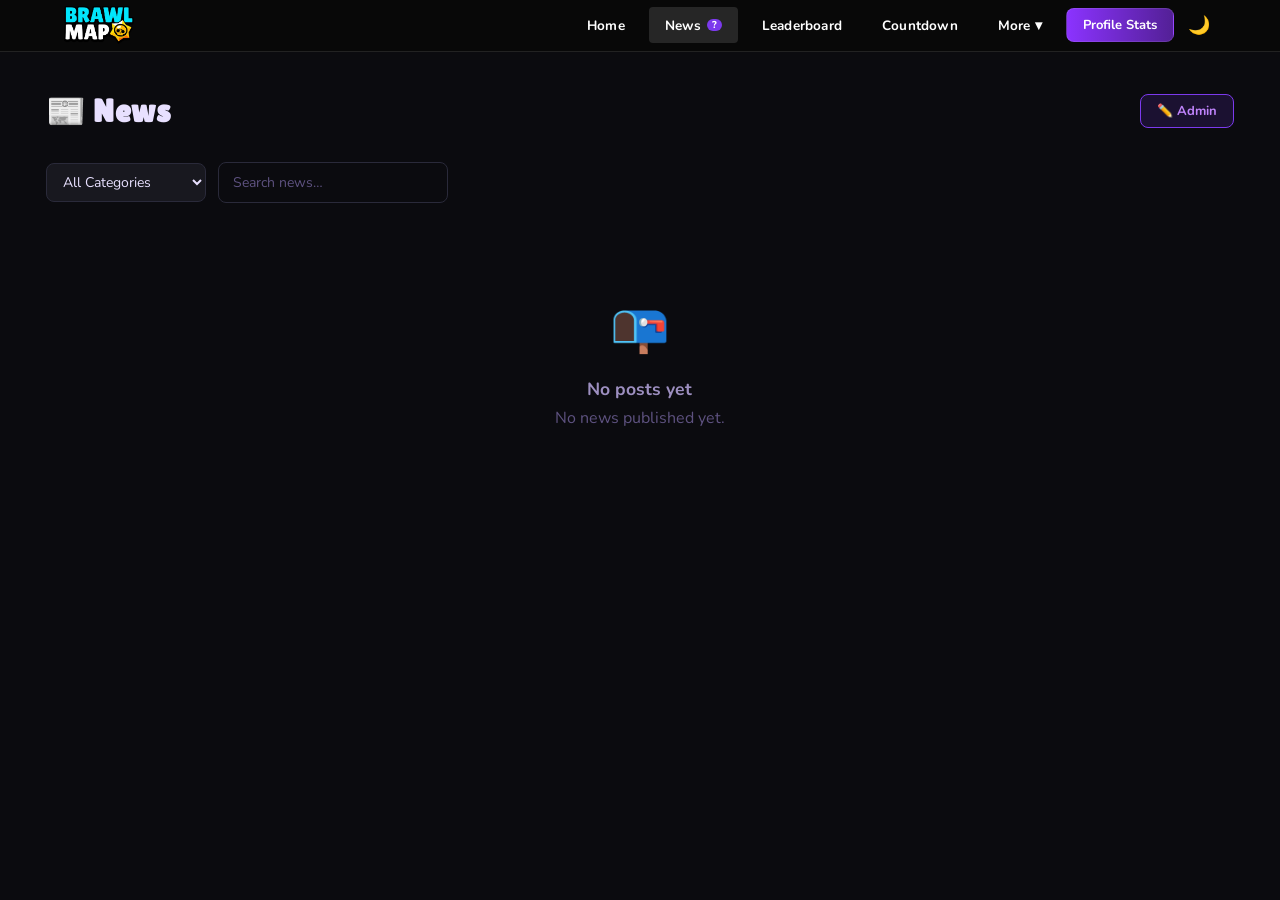
==== commit aebe0c40: "Add files via upload" ====
--- a/news.html
+++ b/news.html
@@ -3,7 +3,7 @@
 <head>
   <meta charset="UTF-8" />
   <meta name="viewport" content="width=device-width, initial-scale=1.0" />
-  <title>BrawlMap News</title>
+  <title>Brawlmap News</title>
   <link href="https://fonts.googleapis.com/css2?family=Lilita+One&family=Nunito:wght@400;600;700;800&display=swap" rel="stylesheet">
   <link rel="stylesheet" href="designed.css">
 
@@ -22,6 +22,48 @@
 /* ── Edit modal ── */
 #modal-edit .modal { max-width: 600px; }
 </style>
+<style>
+/* ── Post page ── */
+.post-page-wrap { max-width:860px; margin:0 auto; padding:1.5rem 1rem 4rem; }
+.post-topbar { display:flex; align-items:center; justify-content:space-between; margin-bottom:1.75rem; }
+.post-back { background:none; border:none; color:var(--text3); font-size:13px; font-weight:700; cursor:pointer; font-family:inherit; padding:0; }
+.post-back:hover { color:var(--text); }
+.post-copy-url { display:flex; align-items:center; gap:6px; background:transparent; border:1px solid var(--border); color:var(--text3); border-radius:7px; padding:5px 12px; font-size:12px; font-weight:700; cursor:pointer; font-family:inherit; }
+.post-copy-url:hover { border-color:var(--purple); color:var(--purple); }
+
+/* hero */
+.post-hero { display:grid; grid-template-columns:1fr 300px; gap:2rem; align-items:start; }
+.post-hero-left { min-width:0; display:flex; flex-direction:column; }
+.post-hero-banner { width:300px; height:190px; object-fit:cover; border-radius:14px; flex-shrink:0; }
+@media(max-width:680px){
+  .post-hero { grid-template-columns:1fr; }
+  .post-hero-banner { width:100%; height:200px; order:-1; }
+}
+.post-title { font-family:'Lilita One',cursive; font-size:clamp(1.4rem,4vw,2.1rem); line-height:1.15; color:var(--text); margin:0.5rem 0 0.4rem; }
+.post-subtitle { font-size:13px; color:var(--text3); margin:0 0 0.75rem; font-style:italic; }
+.post-prevnext-inline { display:flex; gap:10px; margin:0 0 1rem; flex-wrap:wrap; }
+.post-prevnext-inline a { font-size:13px; color:var(--text2); text-decoration:none; font-weight:700; display:flex; align-items:center; gap:3px; border:1px solid var(--border); border-radius:6px; padding:3px 10px; transition:border-color .15s; }
+.post-prevnext-inline a:hover { border-color:var(--purple); color:var(--purple); }
+.post-author-row { display:flex; align-items:center; gap:10px; margin-top:0.75rem; padding-top:1rem; border-top:1px solid var(--border); }
+.post-author-avatar { width:34px; height:34px; border-radius:50%; background:var(--purple); display:flex; align-items:center; justify-content:center; font-weight:800; font-size:13px; color:#fff; flex-shrink:0; }
+.post-author-name { font-size:13px; font-weight:700; color:var(--text); }
+.post-author-date { font-size:12px; color:var(--text3); }
+.post-divider { border:none; border-top:1px solid var(--border); margin:1.5rem 0; }
+.post-body { font-size:15px; line-height:1.8; color:var(--text2); }
+.post-body strong { color:#fff; font-weight:800; }
+.post-body h1 { font-size:1.4em; font-weight:800; margin:1.4rem 0 0.4rem; color:#fff; font-family:'Lilita One',cursive; }
+.post-body h2 { font-size:1.15em; font-weight:800; margin:1.1rem 0 0.3rem; color:#fff; }
+.post-body img { max-width:100%; border-radius:10px; margin:0.75rem 0; display:block; }
+
+/* bottom nav */
+.post-nav { display:flex; gap:12px; margin-top:2.5rem; padding-top:1.5rem; border-top:1px solid var(--border); }
+.post-nav-btn { flex:1; background:var(--bg2); border:1px solid var(--border); border-radius:10px; padding:0.9rem 1rem; cursor:pointer; text-align:left; font-family:inherit; color:var(--text); transition:border-color .15s; }
+.post-nav-btn:hover { border-color:var(--purple); }
+.post-nav-btn.next { text-align:right; }
+.post-nav-label { font-size:11px; color:var(--text3); font-weight:700; text-transform:uppercase; letter-spacing:.5px; margin-bottom:4px; }
+.post-nav-title { font-size:13px; font-weight:800; color:var(--text); white-space:nowrap; overflow:hidden; text-overflow:ellipsis; }
+</style>
+
 </head>
 <body>
 <div id="nav-root"></div>
@@ -72,6 +114,7 @@
       </button>
     </div>
     <div id="post-content"></div>
+    <div class="post-nav" id="post-nav"></div>
   </div>
 </div>
 
@@ -284,7 +327,7 @@
   catch (_) { return { __rawText: text }; }
 }
 
-const CMS_API = 'https://test-production-182c.up.railway.app';
+const CMS_API = 'https://brawlmap-bp.onrender.com';
 
 function withToken(url) {
   const tok = adminToken || localStorage.getItem('brawlmap_admin_token') || '';
@@ -452,49 +495,56 @@
   const prevPost = allPosts[postIdx + 1] || null;
   const nextPost = allPosts[postIdx - 1] || null;
 
-  const prevBtn = prevPost
-    ? `<button class="post-nav-btn" onclick="openPost('${prevPost.id}')">‹ Previous</button>`
-    : `<span class="post-nav-btn disabled">‹ Previous</span>`;
-  const nextBtn = nextPost
-    ? `<button class="post-nav-btn" onclick="openPost('${nextPost.id}')">Next ›</button>`
-    : `<span class="post-nav-btn disabled">Next ›</span>`;
-
   const postImgSrc = post.image
     ? (post.image.startsWith('http') ? post.image : CMS_API + post.image)
     : null;
 
-  const thumbHtml = postImgSrc
-    ? `<img class="post-header-thumb" src="${esc(postImgSrc)}" alt="" onerror="this.style.display='none'">`
-    : `<div class="post-header-thumb-placeholder">${meta.emoji}</div>`;
+  const avatarLetter = (post.author || 'A')[0].toUpperCase();
+
+  const prevNextInline = (prevPost || nextPost) ? `
+    <div class="post-prevnext-inline">
+      ${prevPost ? `<a href="#post-${prevPost.id}" onclick="openPost('${prevPost.id}');return false;">‹ Previous</a>` : ''}
+      ${nextPost ? `<a href="#post-${nextPost.id}" onclick="openPost('${nextPost.id}');return false;">Next ›</a>` : ''}
+    </div>` : '';
+
+  const heroRight = postImgSrc
+    ? `<img class="post-hero-banner" src="${esc(postImgSrc)}" alt="" onerror="this.style.display='none'">`
+    : '';
 
   document.getElementById('post-content').innerHTML = `
-    <div class="post-header-grid">
-      <div class="post-header-left">
-        <div style="margin-bottom:0.6rem">
-          <span class="news-card-category ${meta.cls}">${meta.label}</span>
-        </div>
+    <div class="post-hero">
+      <div class="post-hero-left">
+        <span class="news-card-category ${meta.cls}" style="margin-bottom:0.6rem;display:inline-block">${meta.label}</span>
         <div class="post-title">${esc(post.title)}</div>
         ${post.excerpt ? `<div class="post-subtitle">${esc(post.excerpt)}</div>` : ''}
-        <div class="post-nav">
-          ${prevBtn}
-          <span class="post-nav-sep">|</span>
-          ${nextBtn}
-        </div>
-        <div class="post-meta">
-          <div class="post-meta-avatar">
-            <span style="font-size:12px">${esc(post.author).charAt(0).toUpperCase()}</span>
-          </div>
-          <span>By <strong style="color:var(--text)">${esc(post.author)}</strong></span>
-          <span style="color:var(--border2)">·</span>
-          <span>${date}</span>
+        ${prevNextInline}
+        <div class="post-author-row">
+          <div class="post-author-avatar">${avatarLetter}</div>
+          <div>
+            <div class="post-author-name">By ${esc(post.author)}</div>
+            <div class="post-author-date">${date}</div>
+          </div>
         </div>
       </div>
-      ${thumbHtml}
-    </div>
+      ${heroRight}
+    </div>
+    <hr class="post-divider">
     <div class="post-body">${renderMarkdown(post.body)}</div>
   `;
 
+  document.getElementById('post-nav').innerHTML = `
+    ${prevPost ? `<button class="post-nav-btn prev" onclick="openPost('${prevPost.id}')">
+      <div class="post-nav-label">‹ Previous</div>
+      <div class="post-nav-title">${esc(prevPost.title)}</div>
+    </button>` : '<div></div>'}
+    ${nextPost ? `<button class="post-nav-btn next" onclick="openPost('${nextPost.id}')">
+      <div class="post-nav-label">Next ›</div>
+      <div class="post-nav-title">${esc(nextPost.title)}</div>
+    </button>` : ''}
+  `;
+
   // Update URL hash so it's shareable
+    // Update URL hash so it's shareable
   history.pushState({ postId: id }, '', `#post-${id}`);
   document.title = `${post.title} — BrawlMap`;
   showView('post');
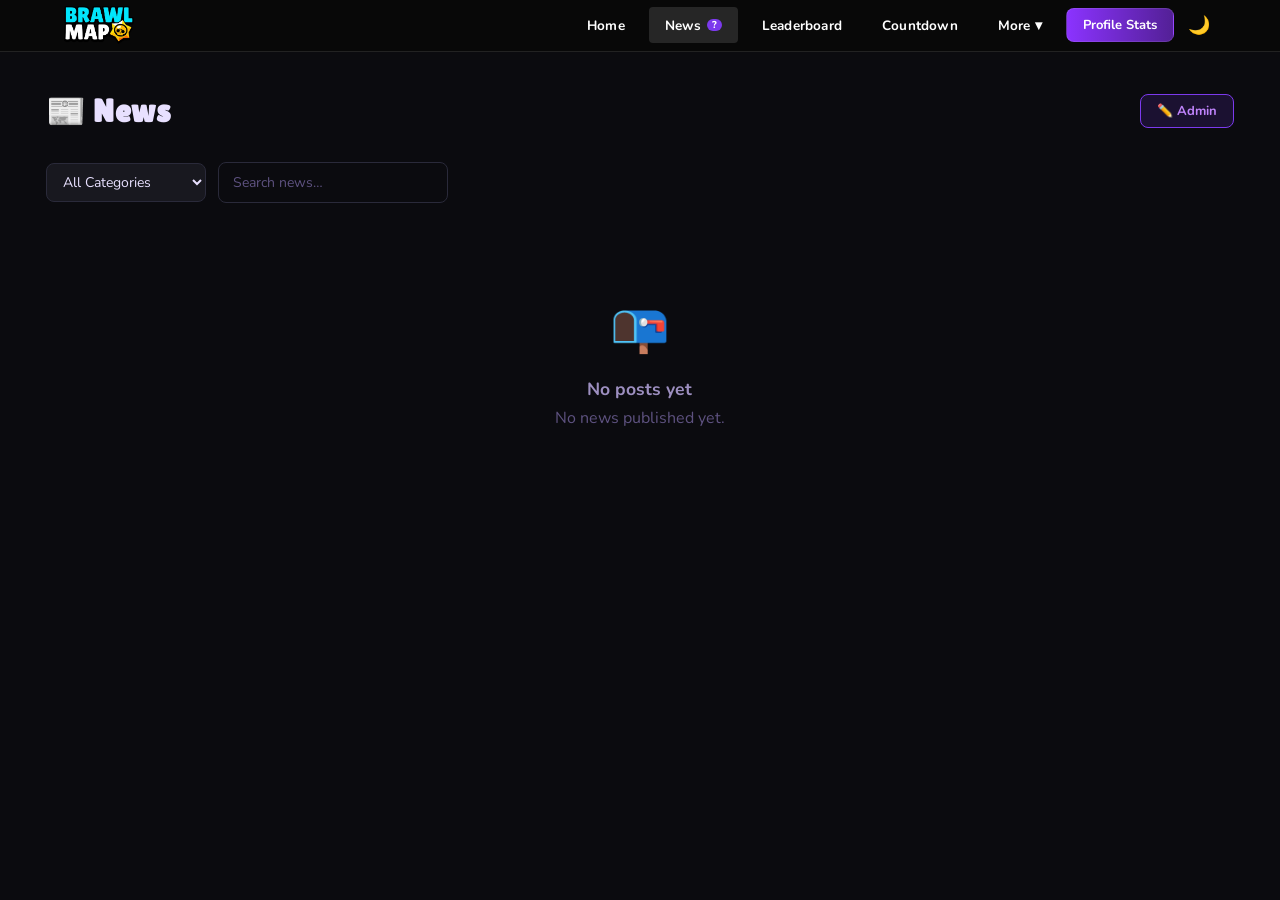
==== commit 7fd49237: "Add files via upload" ====
--- a/news.html
+++ b/news.html
@@ -22,48 +22,6 @@
 /* ── Edit modal ── */
 #modal-edit .modal { max-width: 600px; }
 </style>
-<style>
-/* ── Post page ── */
-.post-page-wrap { max-width:860px; margin:0 auto; padding:1.5rem 1rem 4rem; }
-.post-topbar { display:flex; align-items:center; justify-content:space-between; margin-bottom:1.75rem; }
-.post-back { background:none; border:none; color:var(--text3); font-size:13px; font-weight:700; cursor:pointer; font-family:inherit; padding:0; }
-.post-back:hover { color:var(--text); }
-.post-copy-url { display:flex; align-items:center; gap:6px; background:transparent; border:1px solid var(--border); color:var(--text3); border-radius:7px; padding:5px 12px; font-size:12px; font-weight:700; cursor:pointer; font-family:inherit; }
-.post-copy-url:hover { border-color:var(--purple); color:var(--purple); }
-
-/* hero */
-.post-hero { display:grid; grid-template-columns:1fr 300px; gap:2rem; align-items:start; }
-.post-hero-left { min-width:0; display:flex; flex-direction:column; }
-.post-hero-banner { width:300px; height:190px; object-fit:cover; border-radius:14px; flex-shrink:0; }
-@media(max-width:680px){
-  .post-hero { grid-template-columns:1fr; }
-  .post-hero-banner { width:100%; height:200px; order:-1; }
-}
-.post-title { font-family:'Lilita One',cursive; font-size:clamp(1.4rem,4vw,2.1rem); line-height:1.15; color:var(--text); margin:0.5rem 0 0.4rem; }
-.post-subtitle { font-size:13px; color:var(--text3); margin:0 0 0.75rem; font-style:italic; }
-.post-prevnext-inline { display:flex; gap:10px; margin:0 0 1rem; flex-wrap:wrap; }
-.post-prevnext-inline a { font-size:13px; color:var(--text2); text-decoration:none; font-weight:700; display:flex; align-items:center; gap:3px; border:1px solid var(--border); border-radius:6px; padding:3px 10px; transition:border-color .15s; }
-.post-prevnext-inline a:hover { border-color:var(--purple); color:var(--purple); }
-.post-author-row { display:flex; align-items:center; gap:10px; margin-top:0.75rem; padding-top:1rem; border-top:1px solid var(--border); }
-.post-author-avatar { width:34px; height:34px; border-radius:50%; background:var(--purple); display:flex; align-items:center; justify-content:center; font-weight:800; font-size:13px; color:#fff; flex-shrink:0; }
-.post-author-name { font-size:13px; font-weight:700; color:var(--text); }
-.post-author-date { font-size:12px; color:var(--text3); }
-.post-divider { border:none; border-top:1px solid var(--border); margin:1.5rem 0; }
-.post-body { font-size:15px; line-height:1.8; color:var(--text2); }
-.post-body strong { color:#fff; font-weight:800; }
-.post-body h1 { font-size:1.4em; font-weight:800; margin:1.4rem 0 0.4rem; color:#fff; font-family:'Lilita One',cursive; }
-.post-body h2 { font-size:1.15em; font-weight:800; margin:1.1rem 0 0.3rem; color:#fff; }
-.post-body img { max-width:100%; border-radius:10px; margin:0.75rem 0; display:block; }
-
-/* bottom nav */
-.post-nav { display:flex; gap:12px; margin-top:2.5rem; padding-top:1.5rem; border-top:1px solid var(--border); }
-.post-nav-btn { flex:1; background:var(--bg2); border:1px solid var(--border); border-radius:10px; padding:0.9rem 1rem; cursor:pointer; text-align:left; font-family:inherit; color:var(--text); transition:border-color .15s; }
-.post-nav-btn:hover { border-color:var(--purple); }
-.post-nav-btn.next { text-align:right; }
-.post-nav-label { font-size:11px; color:var(--text3); font-weight:700; text-transform:uppercase; letter-spacing:.5px; margin-bottom:4px; }
-.post-nav-title { font-size:13px; font-weight:800; color:var(--text); white-space:nowrap; overflow:hidden; text-overflow:ellipsis; }
-</style>
-
 </head>
 <body>
 <div id="nav-root"></div>
@@ -114,7 +72,6 @@
       </button>
     </div>
     <div id="post-content"></div>
-    <div class="post-nav" id="post-nav"></div>
   </div>
 </div>
 
@@ -149,6 +106,7 @@
     <div class="admin-tabs">
       <button class="admin-tab-btn active" onclick="switchAdminTab('posts', this)">📰 Posts</button>
       <button class="admin-tab-btn" onclick="switchAdminTab('countdown', this)">⏳ Countdowns</button>
+      <button class="admin-tab-btn" onclick="switchAdminTab('changelog', this)">📋 Changelog</button>
     </div>
 
     <!-- Posts tab -->
@@ -238,6 +196,40 @@
 
       <div style="font-weight:800;color:var(--text2);font-size:13px;letter-spacing:0.4px;text-transform:uppercase;margin-bottom:0.75rem">Active Countdowns</div>
       <div id="admin-cd-list"></div>
+    </div>
+
+    <!-- Changelog tab -->
+    <div class="admin-tab-panel" id="admin-tab-changelog">
+      <details open style="margin-bottom:1.5rem">
+        <summary style="cursor:pointer;font-weight:800;color:var(--text2);font-size:13px;letter-spacing:0.4px;text-transform:uppercase;margin-bottom:1rem">＋ New Entry</summary>
+        <div style="padding-top:0.75rem">
+          <div class="form-group">
+            <label>Version <span style="color:var(--text3);font-weight:400">(e.g. 2.5.0)</span></label>
+            <input type="text" id="cl-version" placeholder="1.0.0" />
+          </div>
+          <div class="form-group">
+            <label>Title</label>
+            <input type="text" id="cl-title" placeholder="What changed?" />
+          </div>
+          <div class="form-group">
+            <label>Description</label>
+            <textarea id="cl-desc" placeholder="Describe the changes…" style="min-height:100px"></textarea>
+          </div>
+          <div class="form-group">
+            <label>Screenshot / Image</label>
+            <div style="display:flex;gap:8px;align-items:center;flex-wrap:wrap">
+              <button type="button" class="btn-cancel" style="font-size:12px" onclick="triggerClUpload()">⬆ Upload image</button>
+              <input type="file" id="cl-image-upload" accept="image/*" style="display:none" />
+              <input type="text" id="cl-img" placeholder="or paste URL…" style="flex:1;min-width:160px" />
+            </div>
+            <div id="cl-img-preview" style="margin-top:6px"></div>
+          </div>
+          <button class="btn-publish" onclick="createChangelog()" style="width:100%;margin-top:0.25rem">Add Entry</button>
+          <div class="auth-error" id="cl-error" style="margin-top:6px"></div>
+        </div>
+      </details>
+      <div style="font-weight:800;color:var(--text2);font-size:13px;letter-spacing:0.4px;text-transform:uppercase;margin-bottom:0.75rem">Entries</div>
+      <div id="admin-cl-list"></div>
     </div>
   </div>
 </div>
@@ -495,56 +487,49 @@
   const prevPost = allPosts[postIdx + 1] || null;
   const nextPost = allPosts[postIdx - 1] || null;
 
+  const prevBtn = prevPost
+    ? `<button class="post-nav-btn" onclick="openPost('${prevPost.id}')">‹ Previous</button>`
+    : `<span class="post-nav-btn disabled">‹ Previous</span>`;
+  const nextBtn = nextPost
+    ? `<button class="post-nav-btn" onclick="openPost('${nextPost.id}')">Next ›</button>`
+    : `<span class="post-nav-btn disabled">Next ›</span>`;
+
   const postImgSrc = post.image
     ? (post.image.startsWith('http') ? post.image : CMS_API + post.image)
     : null;
 
-  const avatarLetter = (post.author || 'A')[0].toUpperCase();
-
-  const prevNextInline = (prevPost || nextPost) ? `
-    <div class="post-prevnext-inline">
-      ${prevPost ? `<a href="#post-${prevPost.id}" onclick="openPost('${prevPost.id}');return false;">‹ Previous</a>` : ''}
-      ${nextPost ? `<a href="#post-${nextPost.id}" onclick="openPost('${nextPost.id}');return false;">Next ›</a>` : ''}
-    </div>` : '';
-
-  const heroRight = postImgSrc
-    ? `<img class="post-hero-banner" src="${esc(postImgSrc)}" alt="" onerror="this.style.display='none'">`
-    : '';
+  const thumbHtml = postImgSrc
+    ? `<img class="post-header-thumb" src="${esc(postImgSrc)}" alt="" onerror="this.style.display='none'">`
+    : `<div class="post-header-thumb-placeholder">${meta.emoji}</div>`;
 
   document.getElementById('post-content').innerHTML = `
-    <div class="post-hero">
-      <div class="post-hero-left">
-        <span class="news-card-category ${meta.cls}" style="margin-bottom:0.6rem;display:inline-block">${meta.label}</span>
+    <div class="post-header-grid">
+      <div class="post-header-left">
+        <div style="margin-bottom:0.6rem">
+          <span class="news-card-category ${meta.cls}">${meta.label}</span>
+        </div>
         <div class="post-title">${esc(post.title)}</div>
         ${post.excerpt ? `<div class="post-subtitle">${esc(post.excerpt)}</div>` : ''}
-        ${prevNextInline}
-        <div class="post-author-row">
-          <div class="post-author-avatar">${avatarLetter}</div>
-          <div>
-            <div class="post-author-name">By ${esc(post.author)}</div>
-            <div class="post-author-date">${date}</div>
-          </div>
+        <div class="post-nav">
+          ${prevBtn}
+          <span class="post-nav-sep">|</span>
+          ${nextBtn}
+        </div>
+        <div class="post-meta">
+          <div class="post-meta-avatar">
+            <span style="font-size:12px">${esc(post.author).charAt(0).toUpperCase()}</span>
+          </div>
+          <span>By <strong style="color:var(--text)">${esc(post.author)}</strong></span>
+          <span style="color:var(--border2)">·</span>
+          <span>${date}</span>
         </div>
       </div>
-      ${heroRight}
-    </div>
-    <hr class="post-divider">
+      ${thumbHtml}
+    </div>
     <div class="post-body">${renderMarkdown(post.body)}</div>
   `;
 
-  document.getElementById('post-nav').innerHTML = `
-    ${prevPost ? `<button class="post-nav-btn prev" onclick="openPost('${prevPost.id}')">
-      <div class="post-nav-label">‹ Previous</div>
-      <div class="post-nav-title">${esc(prevPost.title)}</div>
-    </button>` : '<div></div>'}
-    ${nextPost ? `<button class="post-nav-btn next" onclick="openPost('${nextPost.id}')">
-      <div class="post-nav-label">Next ›</div>
-      <div class="post-nav-title">${esc(nextPost.title)}</div>
-    </button>` : ''}
-  `;
-
   // Update URL hash so it's shareable
-    // Update URL hash so it's shareable
   history.pushState({ postId: id }, '', `#post-${id}`);
   document.title = `${post.title} — BrawlMap`;
   showView('post');
@@ -729,6 +714,79 @@
   }).join('');
 }
 
+/* ══════════════════════════════
+   CHANGELOG (localStorage)
+══════════════════════════════ */
+const CL_KEY = 'brawlmap_changelog';
+
+function loadChangelog() {
+  try { return JSON.parse(localStorage.getItem(CL_KEY) || '[]'); }
+  catch(_) { return []; }
+}
+
+function saveChangelog(list) {
+  localStorage.setItem(CL_KEY, JSON.stringify(list));
+}
+
+async function createChangelog() {
+  const version = document.getElementById('cl-version').value.trim();
+  const title = document.getElementById('cl-title').value.trim();
+  const desc = document.getElementById('cl-desc').value.trim();
+  const img = document.getElementById('cl-img').value.trim();
+  const errEl = document.getElementById('cl-error');
+
+  if (!version || !title || !desc) {
+    errEl.textContent = 'Version, title, and description are required.';
+    return;
+  }
+  errEl.textContent = '';
+
+  try {
+    await apiPost('/cms/changelog', { version, title, desc, image: img });
+    document.getElementById('cl-version').value = '';
+    document.getElementById('cl-title').value = '';
+    document.getElementById('cl-desc').value = '';
+    document.getElementById('cl-img').value = '';
+    renderAdminClList();
+  } catch(err) {
+    errEl.textContent = 'Failed to add: ' + err.message;
+  }
+}
+
+async function deleteChangelog(id) {
+  if (!confirm('Remove this entry?')) return;
+  try {
+    await apiDelete(`/cms/changelog/${id}`);
+    renderAdminClList();
+  } catch(err) {
+    alert('Failed to delete: ' + err.message);
+  }
+}
+
+async function renderAdminClList() {
+  const el = document.getElementById('admin-cl-list');
+  if (!el) return;
+  let list = [];
+  try {
+    const res = await fetch(CMS_API + '/cms/changelog');
+    list = await res.json();
+  } catch(_) {}
+  if (list.length === 0) {
+    el.innerHTML = '<div style="color:var(--text3);font-size:13px">No entries yet.</div>';
+    return;
+  }
+  el.innerHTML = list.map(cl => {
+    const dateStr = new Date(cl.createdAt).toLocaleDateString('en-US', {
+      month: 'short', day: 'numeric', year: 'numeric'
+    });
+    return `
+      <div class="admin-post-item">
+        <div class="admin-post-item-title">${esc(cl.version)}: ${esc(cl.title)}<span style="color:var(--text3);font-weight:600;font-size:11px;margin-left:8px">${dateStr}</span></div>
+        <button class="btn-delete" onclick="deleteChangelog('${cl.id}')">Delete</button>
+      </div>`;
+  }).join('');
+}
+
 /* ── Admin tabs ── */
 function switchAdminTab(tab, btn) {
   document.querySelectorAll('.admin-tab-btn').forEach(b => b.classList.remove('active'));
@@ -736,6 +794,7 @@
   btn.classList.add('active');
   document.getElementById('admin-tab-' + tab).classList.add('active');
   if (tab === 'countdown') renderAdminCdList();
+  if (tab === 'changelog') renderAdminClList();
 }
 
 /* ── Auth ── */
@@ -778,6 +837,7 @@
 async function openAdminPanel() {
   await renderAdminList();
   renderAdminCdList();
+  renderAdminClList();
   renderCountdowns(); // show delete buttons
   openModal('modal-admin');
 }
@@ -968,6 +1028,12 @@
   input.click();
 }
 
+function triggerClUpload() {
+  const input = document.getElementById('cl-image-upload');
+  input.onchange = () => { if(input.files[0]) uploadBanner(input.files[0], 'cl-img', 'cl-img-preview'); };
+  input.click();
+}
+
 function openModal(id)  { document.getElementById(id).classList.add('open'); }
 function closeModal(id) { document.getElementById(id).classList.remove('open'); }
 
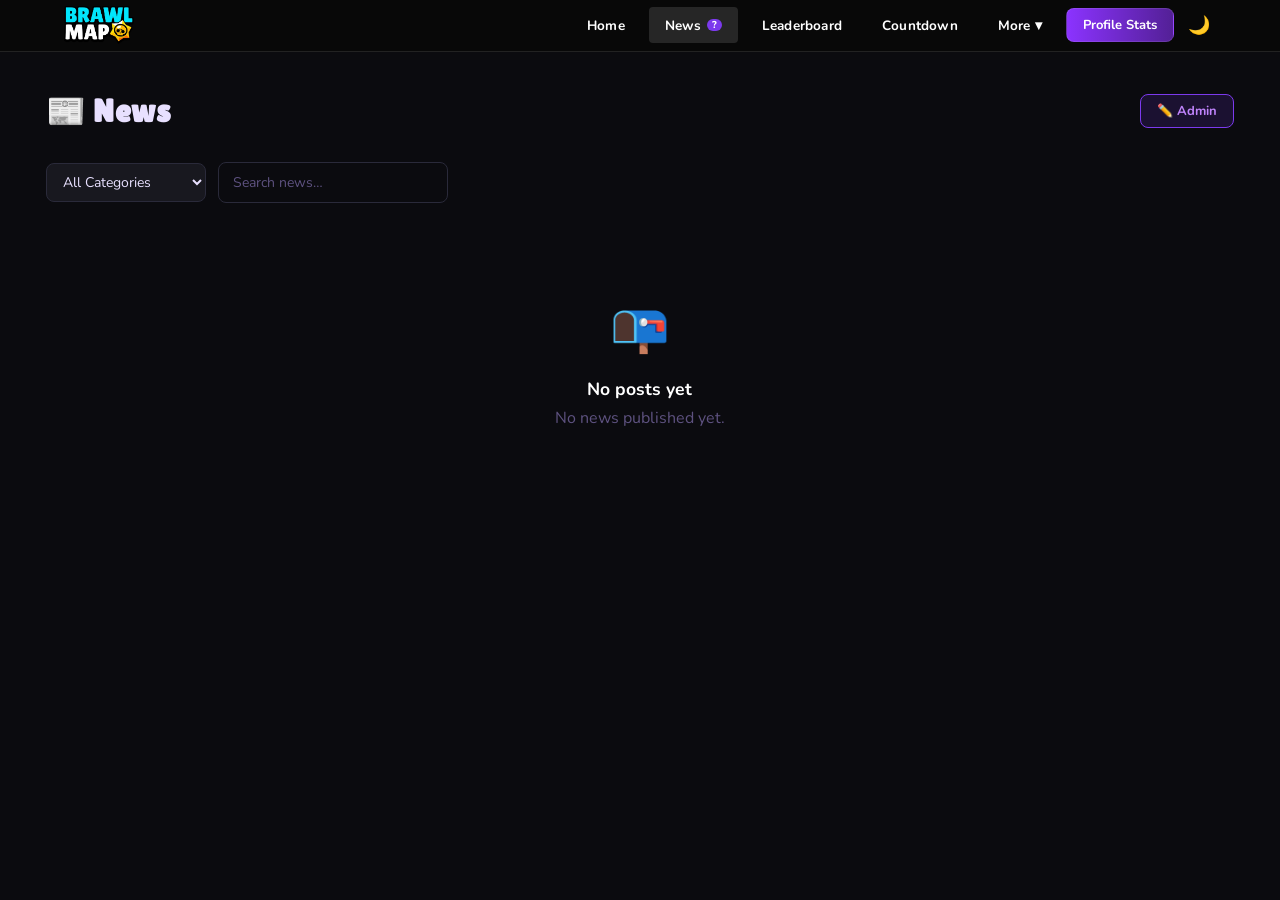
==== commit 03ff5107: "Add files via upload" ====
--- a/news.html
+++ b/news.html
@@ -321,57 +321,63 @@
 
 const CMS_API = 'https://brawlmap-bp.onrender.com';
 
-function withToken(url) {
-  const tok = adminToken || localStorage.getItem('brawlmap_admin_token') || '';
-  if (!tok) return url.startsWith('http') ? url : CMS_API + url;
-  const base = url.startsWith('http') ? url : CMS_API + url;
-  return base + (base.includes('?') ? '&' : '?') + 'token=' + encodeURIComponent(tok);
+function getToken() {
+  return adminToken || localStorage.getItem('brawlmap_admin_token') || '';
+}
+
+function apiUrl(url) {
+  return url.startsWith('http') ? url : CMS_API + url;
+}
+
+function authHeaders(extra = {}) {
+  const tok = getToken();
+  const headers = { ...extra };
+  if (tok) headers['X-Admin-Token'] = tok;
+  return headers;
+}
+
+function handleAuthError() {
+  adminToken = null;
+  localStorage.removeItem('brawlmap_admin_token');
+  throw new Error('Session expired — please log in again.');
 }
 
 async function apiGet(url) {
-  const res = await fetch(withToken(url));
+  const res = await fetch(apiUrl(url), { headers: authHeaders() });
   if (!res.ok) throw new Error(`HTTP ${res.status}`);
   return safeFetchJson(res);
 }
 
 async function apiPost(url, data) {
-  const res = await fetch(withToken(url), {
+  const res = await fetch(apiUrl(url), {
     method: 'POST',
-    headers: { 'Content-Type': 'application/json' },
+    headers: authHeaders({ 'Content-Type': 'application/json' }),
     body: JSON.stringify(data)
   });
   const j = await safeFetchJson(res);
-  if (res.status === 401) {
-    // Token expired (server restarted) — clear it and force re-login
-    adminToken = null;
-    localStorage.removeItem('brawlmap_admin_token');
-    throw new Error('Session expired — please log in again.');
-  }
+  if (res.status === 401) handleAuthError();
   if (!res.ok) throw new Error(`HTTP ${res.status}: ${j?.error || j?.__rawText || 'Request failed'}`);
   return j;
 }
 
 async function apiDelete(url) {
-  const res = await fetch(withToken(url), { method: 'DELETE' });
-  if (res.status === 401) {
-    adminToken = null;
-    localStorage.removeItem('brawlmap_admin_token');
-    throw new Error('Session expired — please log in again.');
-  }
+  const res = await fetch(apiUrl(url), {
+    method: 'DELETE',
+    headers: authHeaders()
+  });
+  if (res.status === 401) handleAuthError();
   if (!res.ok) throw new Error(`HTTP ${res.status}`);
   return res;
 }
 
 async function apiPut(url, data) {
-  // Server requires POST + ?_method=PUT to update (see server.py line 208-212)
-  const base = withToken(url);
-  const fullUrl = base + (base.includes('?') ? '&' : '?') + '_method=PUT';
-  const res = await fetch(fullUrl, {
+  const res = await fetch(apiUrl(url) + '?_method=PUT', {
     method: 'POST',
-    headers: { 'Content-Type': 'application/json' },
+    headers: authHeaders({ 'Content-Type': 'application/json' }),
     body: JSON.stringify(data)
   });
   const j = await safeFetchJson(res);
+  if (res.status === 401) handleAuthError();
   if (!res.ok) throw new Error(`HTTP ${res.status}: ${j?.error || j?.__rawText || 'Request failed'}`);
   return j;
 }
@@ -901,8 +907,7 @@
     const file = input.files[0]; if (!file) return;
     const fd = new FormData(); fd.append('image', file);
     try {
-      const tok = adminToken || localStorage.getItem('brawlmap_admin_token') || '';
-      const res = await fetch(withToken('/cms/upload'), { method: 'POST', body: fd });
+      const res = await fetch(apiUrl('/cms/upload'), { method: 'POST', headers: authHeaders(), body: fd });
       const data = await safeFetchJson(res) || {};
       if (!res.ok) throw new Error(data.error || 'Upload failed');
       const url = CMS_API + data.url;
@@ -1006,7 +1011,7 @@
 async function uploadBanner(file, imgInputId, previewId) {
   const fd = new FormData(); fd.append('image', file);
   try {
-    const res = await fetch(withToken('/cms/upload'), { method: 'POST', body: fd });
+    const res = await fetch(apiUrl('/cms/upload'), { method: 'POST', headers: authHeaders(), body: fd });
     const data = await safeFetchJson(res) || {};
     if (!res.ok) throw new Error(data.error || 'Upload failed');
     const fullUrl = data.url.startsWith('http') ? data.url : CMS_API + data.url;
--- a/designed.css
+++ b/designed.css
@@ -19,7 +19,7 @@
   --purple2:    #a855f7;
   --purple3:    #c084fc;
   --text:       #e8e0ff;
-  --text2:      #9d8fc0;
+  --text2:      #ffffff;
   --text3:      #5e5280;
   --radius:     12px;
   --radius-sm:  4px;
@@ -609,7 +609,9 @@
 .filter-btn:hover  { border-color: var(--gold); color: var(--gold); }
 .filter-btn.active { background: var(--gold); color: #1a0a00; border-color: var(--gold); }
 
-/* ── CHANGELOG ── */
+/* ══════════════════════════════════════════════════
+   Changelog page
+   ══════════════════════════════════════════════════ */
 
 .changelog-list { display: flex; flex-direction: column; gap: 20px; margin-top: 1.5rem; }
 
@@ -621,6 +623,103 @@
   position: relative;
   padding-left: 2rem;
 }
+.cl-wrap {
+  max-width: 95%;
+  margin: 0 auto;
+  padding: 2.5rem 1rem 5rem;
+}
+    
+.cl-header { margin-bottom: 3rem; }
+.cl-header h1 {
+  font-family: 'Lilita One', cursive;
+  font-size: 2rem; color: var(--text); margin: 0 0 0.4rem;
+}
+.cl-header p { font-size: 14px; color: var(--text3); margin: 0; }
+
+/* Timeline */
+.cl-timeline { display: flex; flex-direction: column; gap: 0; }
+
+.cl-entry {
+  display: grid;
+  grid-template-columns: 180px 1fr;
+  gap: 2rem;
+  padding-bottom: 3rem;
+  position: relative;
+}
+
+.cl-entry::before {
+  content: '';
+  position: absolute;
+  left: 188px;
+  top: 8px;
+  bottom: 0;
+  width: 1px;
+  background: var(--border);
+}
+    
+.cl-entry:last-child::before { display: none; }
+
+/* dot on timeline */
+.cl-entry::after {
+  content: '';
+  position: absolute;
+  left: 184px;
+  top: 8px;
+  width: 9px; height: 9px;
+  border-radius: 50%;
+  background: var(--purple);
+  border: 2px solid var(--bg);
+}
+
+.cl-left { text-align: right; padding-top: 2px; }
+.cl-date { font-size: 13px; color: var(--text3); font-weight: 700; }
+.cl-version {
+  display: inline-block; margin-top: 4px;
+  font-size: 11px; font-weight: 800; color: var(--purple);
+  background: color-mix(in srgb, var(--purple) 15%, transparent);
+  border: 1px solid color-mix(in srgb, var(--purple) 30%, transparent);
+  border-radius: 5px; padding: 2px 7px; letter-spacing: 0.3px;
+}
+
+.cl-title {
+  font-family: 'Lilita One', cursive;
+  font-size: 1.3rem; color: var(--text);
+  margin: 0 0 0.75rem; line-height: 1.2;
+}
+.cl-image {
+  width: 100%; max-height: 420px; object-fit: cover;
+  border-radius: 14px; margin-bottom: 1rem;
+  border: 1px solid var(--border);
+}
+
+.cl-desc {
+  font-size: 14px; color: var(--text2); line-height: 1.7;
+  margin: 0;
+}
+    
+.cl-divider {
+  border: none; border-top: 1px solid var(--border);
+  margin: 0 0 3rem;
+  grid-column: 1 / -1;
+}
+
+/* Mobile */
+@media (max-width: 600px) {
+.cl-entry {
+  grid-template-columns: 1fr;
+  padding-left: 1.5rem;
+}
+.cl-entry::before { left: 0; }
+.cl-entry::after  { left: -4px; }
+.cl-left { text-align: left; }
+}
+
+.cl-empty {
+  text-align: center; padding: 4rem 1rem; color: var(--text3);
+}
+.cl-empty-icon { font-size: 3rem; margin-bottom: 1rem; }
+.cl-empty h3 { color: var(--text2); margin-bottom: 0.4rem; }
+    
 .cl-entry::before {
   content: '';
   position: absolute;
